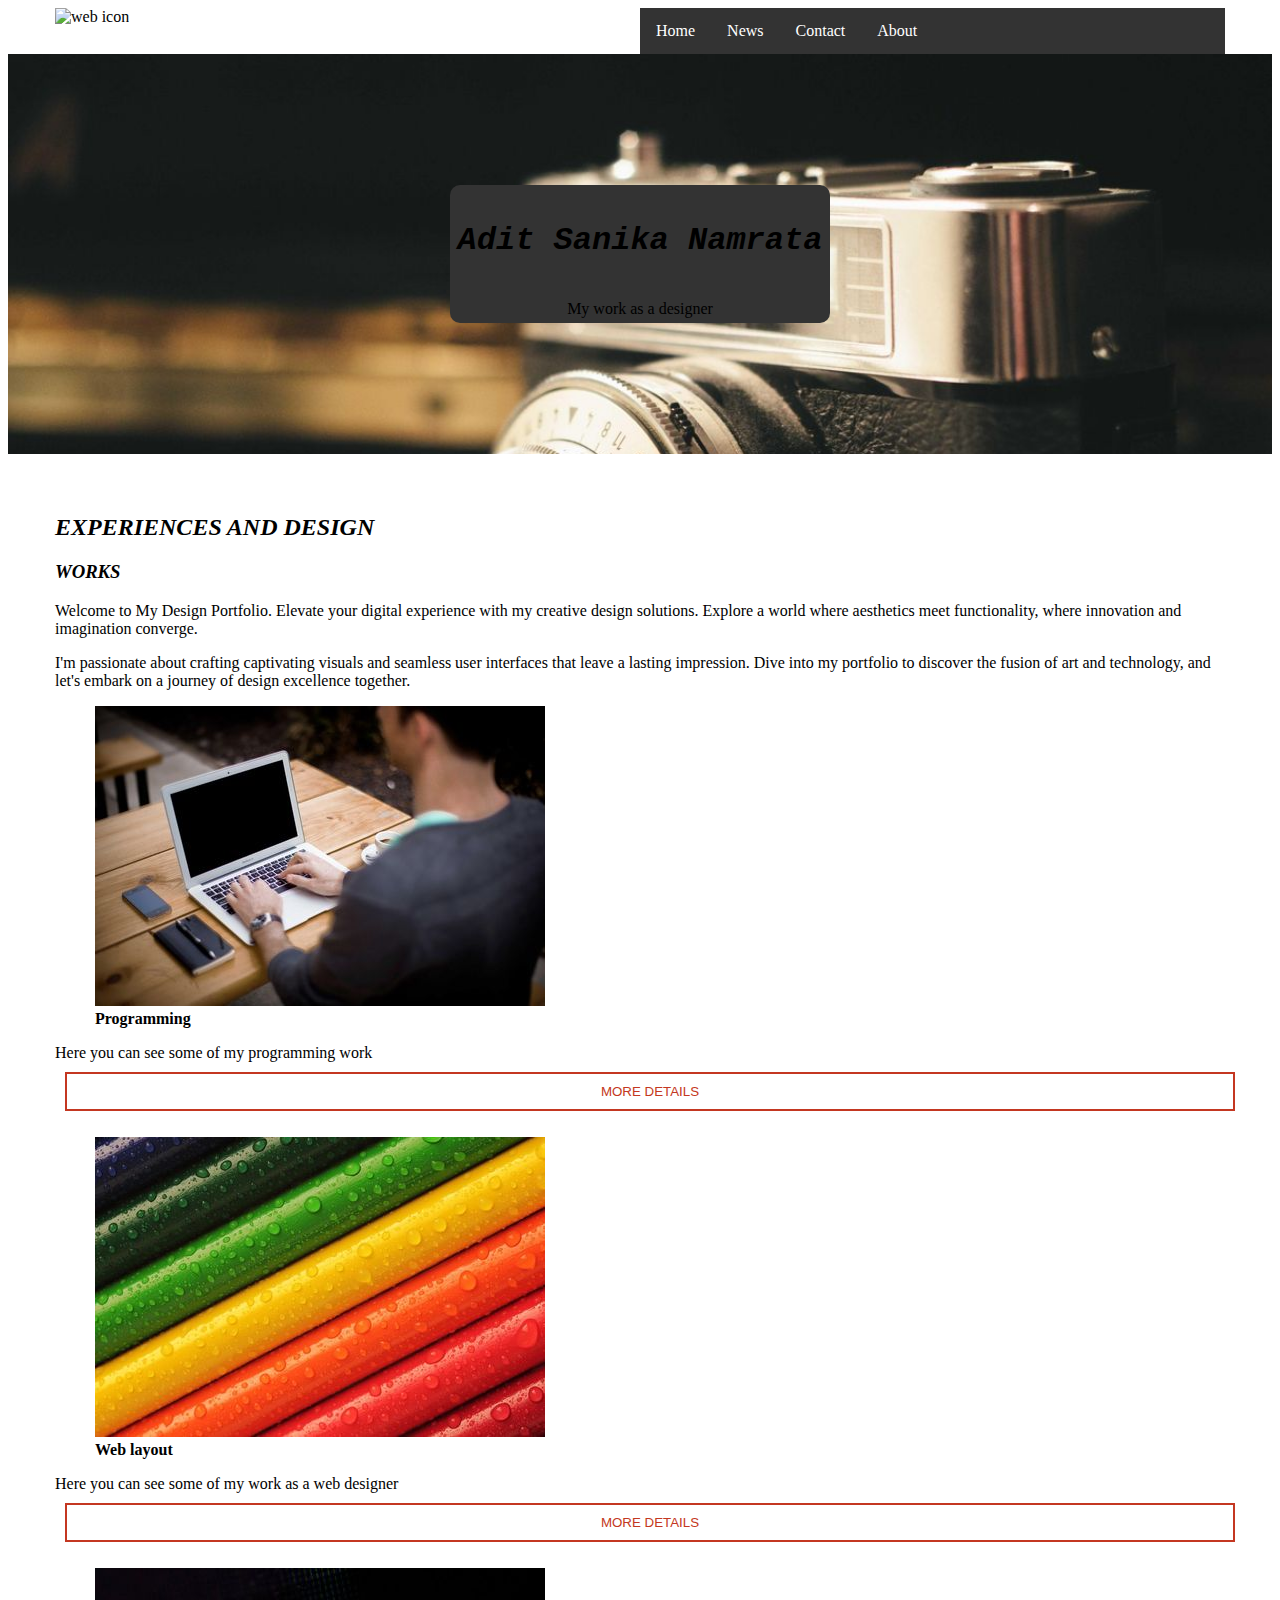
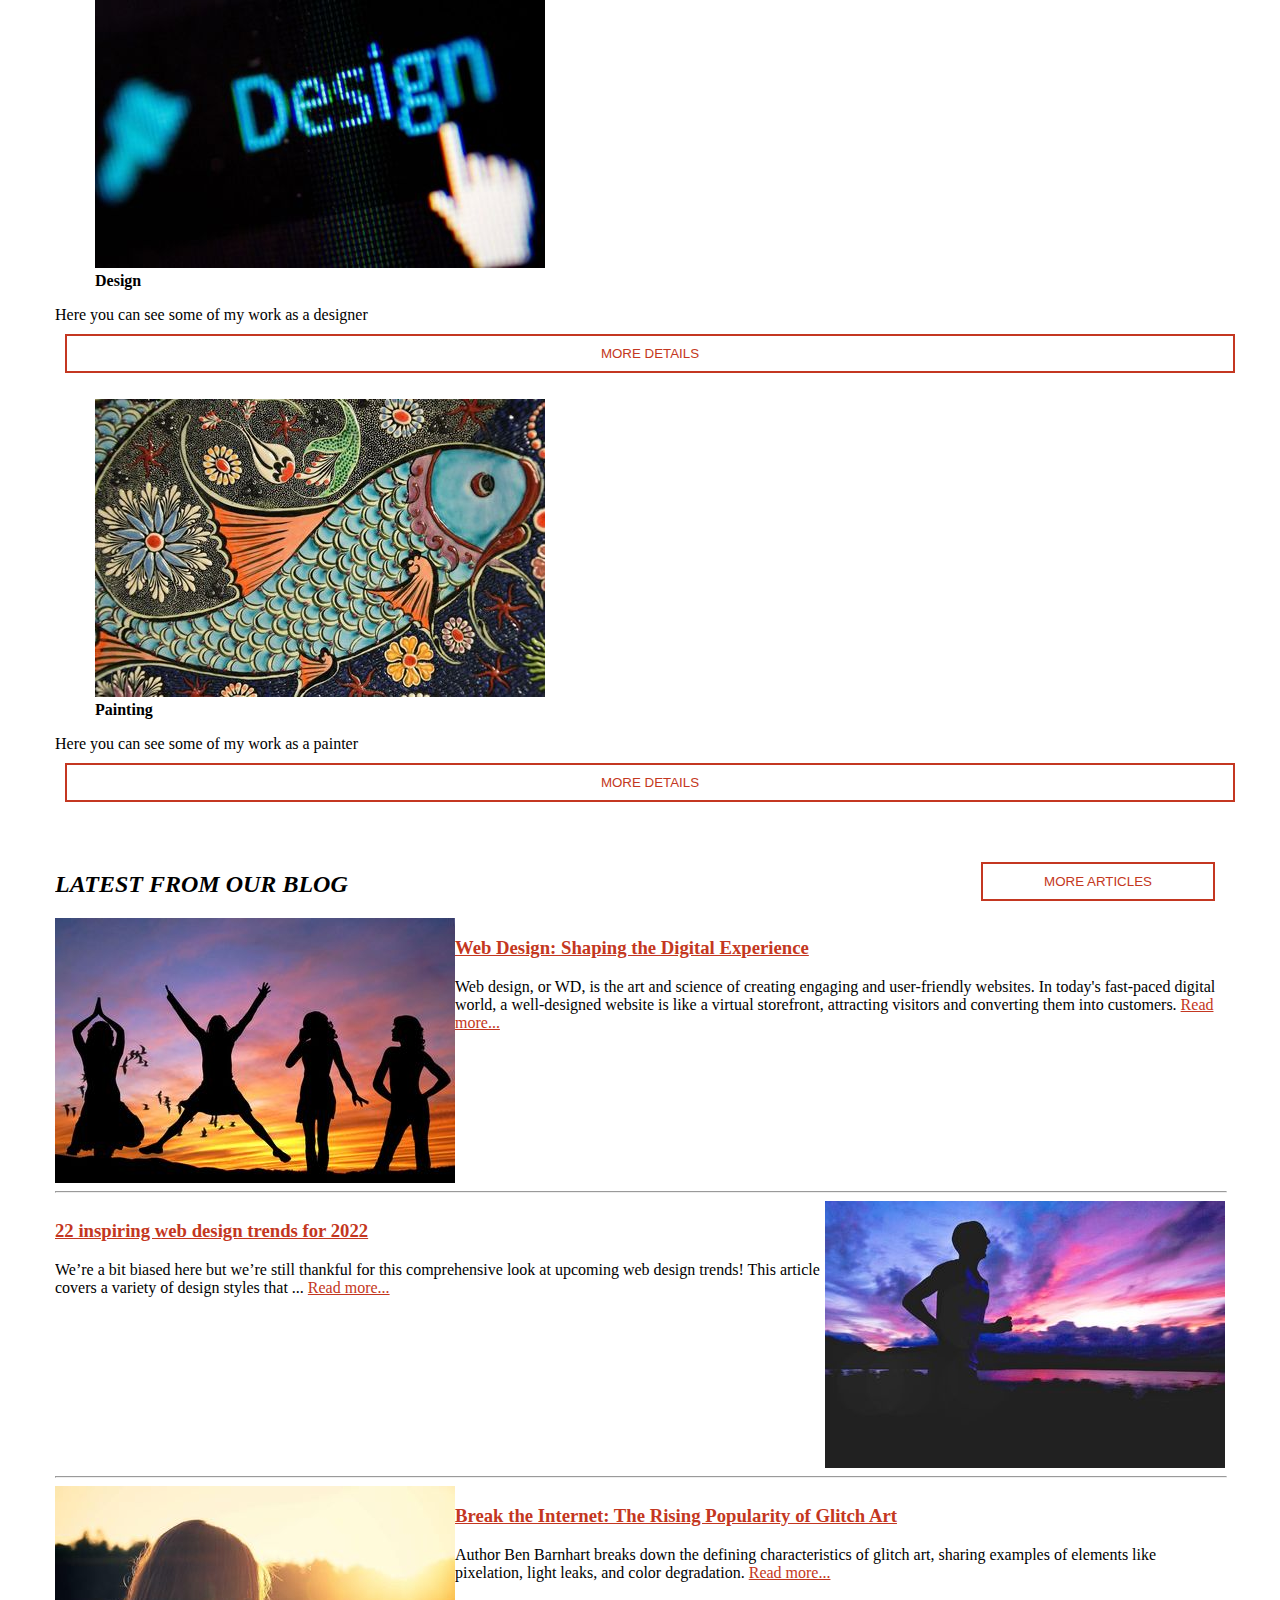
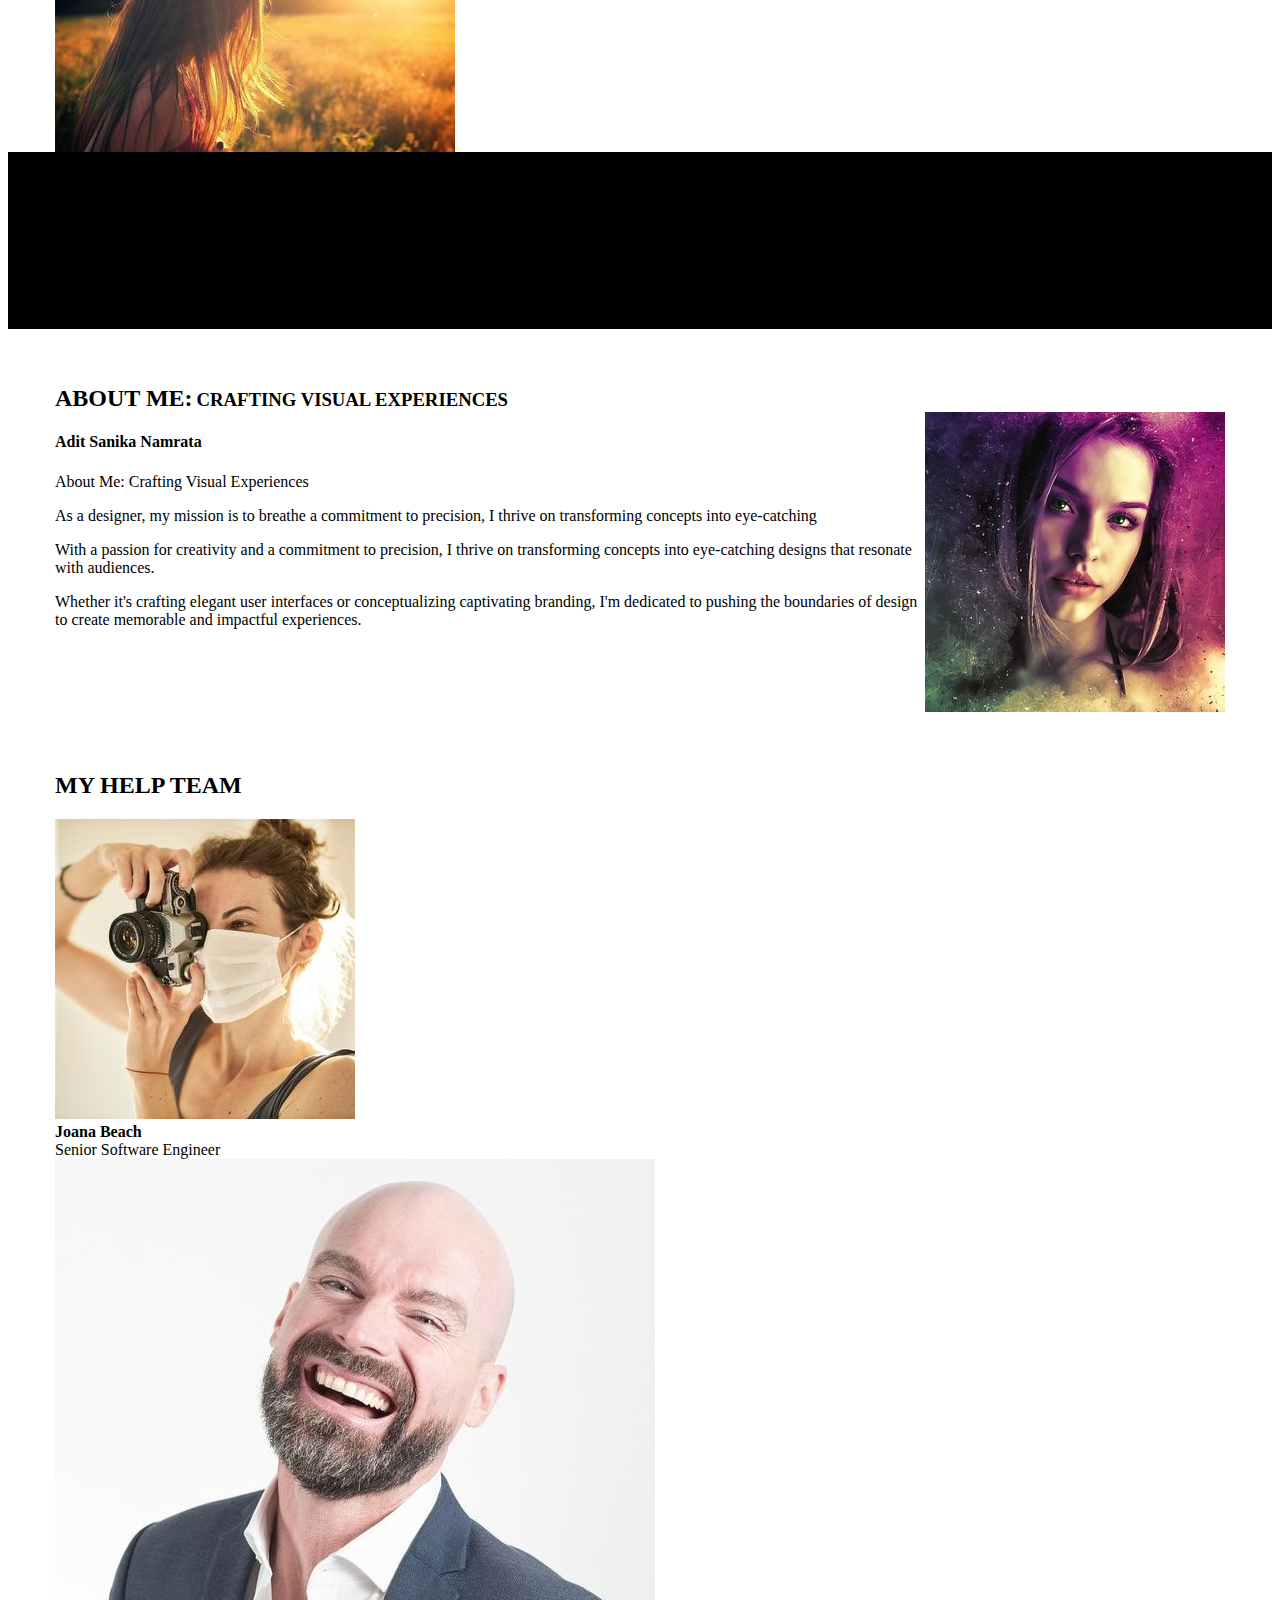
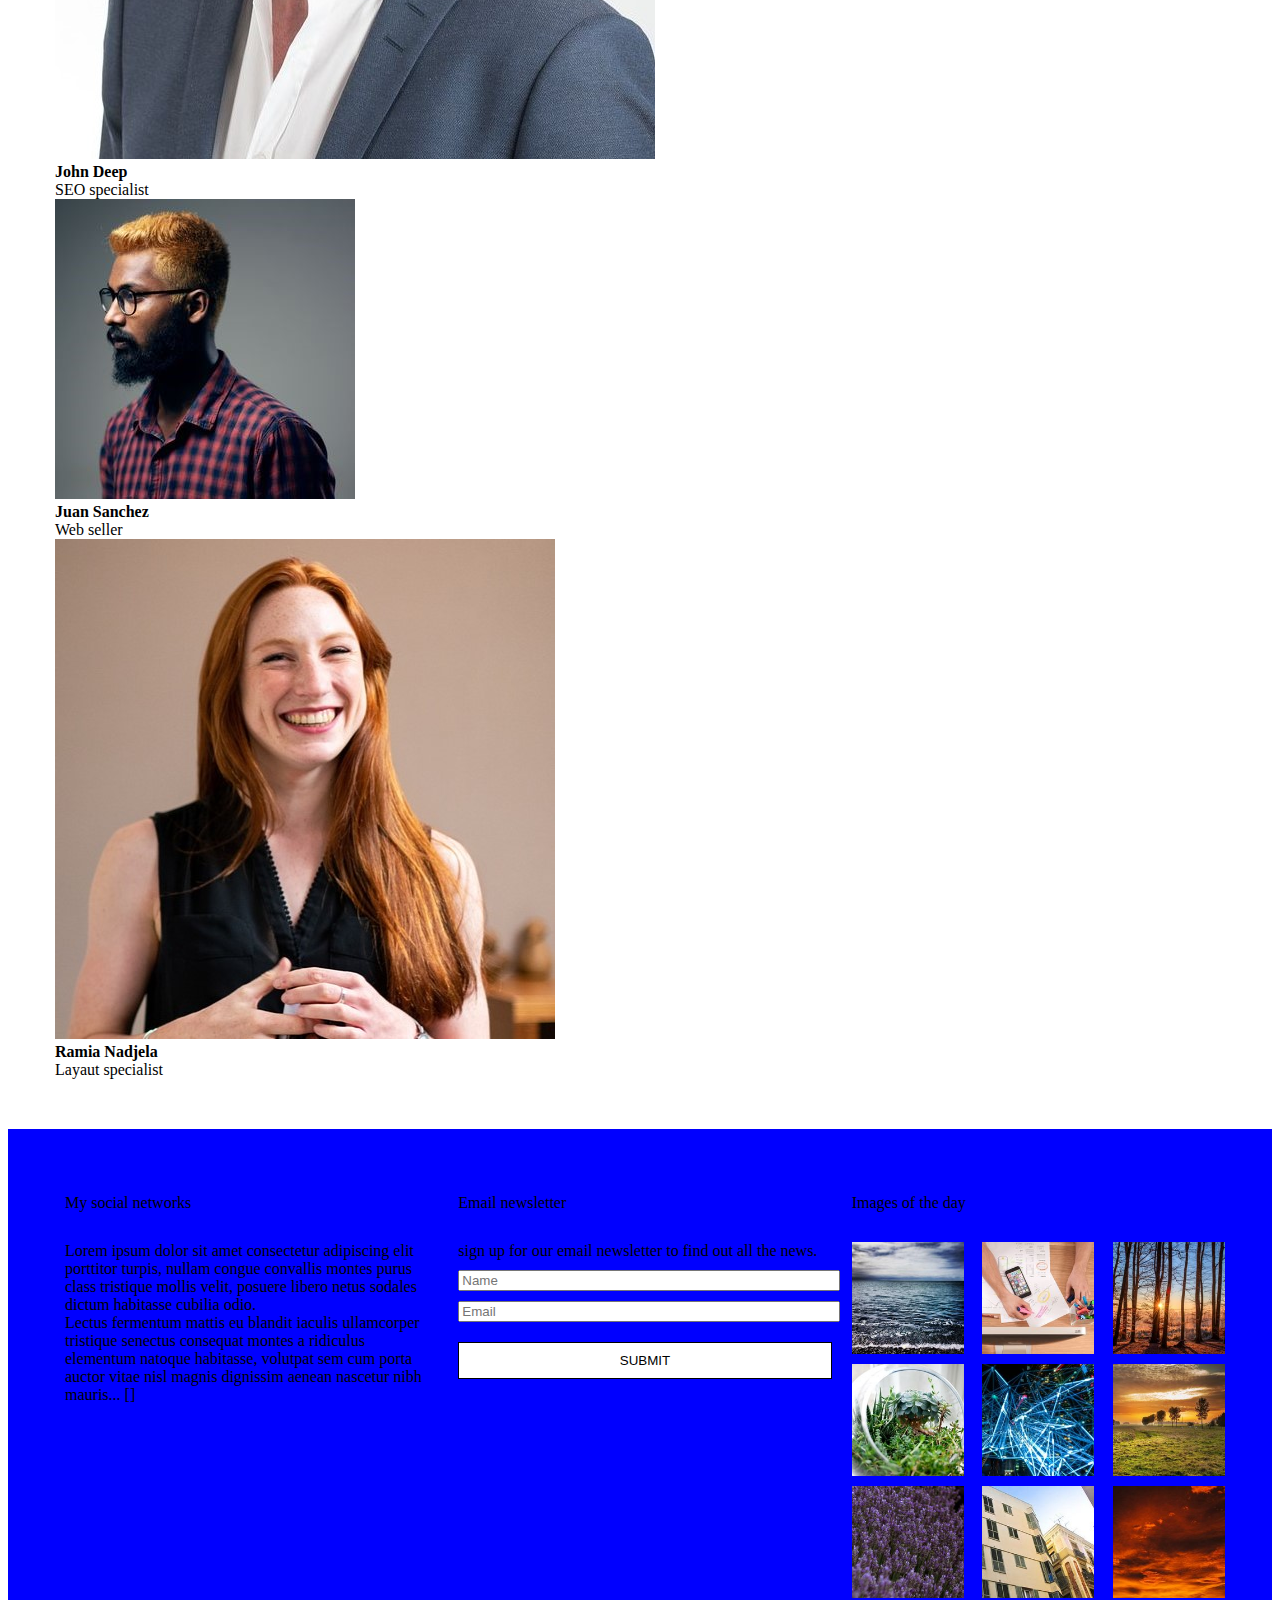
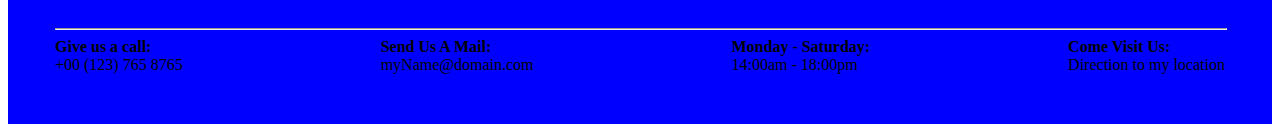
==== PR/index.html @ a3b8ccce "Text added" ====
<!DOCTYPE html>
<html lang="en">
<head>
    <meta charset="UTF-8">
    <meta name="viewport" content="width=device-width, initial-scale=1.0">
    <link rel="stylesheet" href="css/common.css">
    <link rel="stylesheet" href="css/index.css">
    <title>Document</title>
</head>




<body>
        <header>
            <div class="flex-header">
                <span class="header-top">
                    <img src="images/favicon.ico" alt="web icon">
                </span>
                <span class="header-top">
                    <nav>
                        <ul>
                            <li><a class="active" href="#home">Home</a></li>
                            <li><a href="#news">News</a></li>
                            <li><a href="#contact">Contact</a></li>
                            <li class="clearfix"><a href="#about">About</a></li>
                        </ul>
                    </nav>
                </span>
            </div>
                <div class="header-image">
                    <div class="anika-container">
                        <h1 class="anika-text weird italic">Adit Sanika Namrata</h1>
                        <div>My work as a designer</div>
                    </div>
                </div>
        </header>


        <main>
            <section id="experiences">
                <div class="container">
                        <h2  class="italic">
                            EXPERIENCES AND DESIGN
                        </h2>
                        
                        <h3 class="italic">
                            WORKS
                        </h3>

                        <p>Welcome to My Design Portfolio. Elevate your digital experience with my creative design solutions. Explore a world where aesthetics meet functionality, where innovation and imagination converge.</p>

                        <p>I'm passionate about crafting captivating visuals and seamless user interfaces that leave a lasting impression. Dive into my portfolio to discover the fusion of art and technology, and let's embark on a journey of design excellence together.</p>

                        <div class="experiences-flex-row">

                            <div class="experiences-flex-column">
                                <figure>
                                    <img src="images/img_1.jpg" alt="image of a person coding">
                                    <figcaption class="bold">Programming</figcaption>
                                </figure>
                                <div>Here you can see some of my programming work</div>
                                <div><button href="" class="more-button">MORE DETAILS</button></div>
                            </div>
                            
                            <div class="experiences-flex-column">
                                <figure>
                                    <img src="images/img_2.jpg" alt="image of the side of crayons">
                                    <figcaption class="bold">Web layout</figcaption>
                                </figure>
                                <div>Here you can see some of my work as a web designer</div>
                                <button href="" class="more-button">MORE DETAILS</button>
                            </div>
                            
                            <div class="experiences-flex-column">
                                <figure>
                                    <img src="images/img_3.jpg" alt="image of a text saying design with a cursor hovering it">
                                    <figcaption class="bold">Design</figcaption>
                                </figure>
                                <div>Here you can see some of my work as a designer</div>
                                <button href="" class="more-button">MORE DETAILS</button>
                            </div>
                            
                            <div class="experiences-flex-column">
                                <figure>
                                    <img src="images/img_4.jpg" alt="image of a painting of a fish">
                                    <figcaption class="bold">Painting</figcaption>
                                </figure>
                                <div>Here you can see some of my work as a painter</div>
                                <button href="" class="more-button">MORE DETAILS</button >
                            </div>
                        </div>
                </div>
            </section>



            <section id="blog">
                <div class="container">
                    <div class="clearfix">
                        <button href="" class="float-button">MORE ARTICLES</button >
                        <h2 class="italic">LATEST FROM OUR BLOG</h2>
                    </div>

                    <div class="float-blog clearfix">
                        <img src="images/blog_1.jpg" alt="image of four people jumping in the sunset" class="float-left">
                        <div>
                            <h3 class="red-dashed">Web Design: Shaping the Digital Experience</h3>
                            <p>Web design, or WD, is the art and science of creating engaging and user-friendly websites. In today's fast-paced digital world, a well-designed website is like a virtual storefront, attracting visitors and converting them into customers. <span class="red-dashed">Read more...</span></p>
                        </div>
                    </div>
                    <hr>
                    <div class="float-blog clearfix">
                        <img src="images/blog_2.jpg" alt="image of a person running" class="float-right">
                        <div>
                            <h3 class="red-dashed">22 inspiring web design trends for 2022</h3>
                            <p>We’re a bit biased here but we’re still thankful for this comprehensive look at upcoming web design trends! This article covers a variety of design styles that ... <span class="red-dashed">Read more...</span> </p>
                        </div>
                    </div>
                    <hr>
                    <div class="float-blog clearfix">
                        <img src="images/blog_3.jpg" alt="image of a person with the sun at the end" class="float-left">
                        <div>
                            <h3 class="red-dashed">Break the Internet: The Rising Popularity of Glitch Art</h3>
                            <p>Author Ben Barnhart breaks down the defining characteristics of glitch art, sharing examples of elements like pixelation, light leaks, and color degradation. <span class="red-dashed">Read more...</span> </p>
                        </div>
                    </div>
                </div>
            </section>




            <section id="unlocking">
                <div class="container">

                    <h2>UNLOCKING CREATIVITY. ONE PIXEL AT A TIME</h2>

                    <p>In a digital landscape where first impressions matter, my designs are your gateway to success. Each pixel is meticulously placed to convey your brand's story, and every color choice is a strategic brushstroke.</p>
                    
                    <p>With a keen eye for detail and a commitment to excellence, I'm here to turn your vision into reality. Let's create designs that not only resonate but also inspire action.</p>
                </div>
            </section>


            <section id="about-me">
                <div class="container">
                    <h2 style="display: inline;">ABOUT ME:</h2>
                    <h3 style="display: inline;"> CRAFTING VISUAL EXPERIENCES</h3>
                    <div class="clearfix">

                        <img src="images/profile.jpg" alt="image of the picture of a person with a purple background" class="float-right">
                        <h4>Adit Sanika Namrata</h4>
                        <p>About Me: Crafting Visual Experiences</p>
                        <p>As a designer, my mission is to breathe a commitment to precision, I thrive on transforming concepts into eye-catching</p>
                        <p>With a passion for creativity and a commitment to precision, I thrive on transforming concepts into eye-catching designs that resonate with audiences.</p>
                        <p>Whether it's crafting elegant user interfaces or conceptualizing captivating branding, I'm dedicated to pushing the boundaries of design to create memorable and impactful experiences.</p>

                    </div>
                </div>
            </section>




            <section id="my-help-team">
                <div class="container">
                    <h2>MY HELP TEAM</h2>
                    <div class="team-flex-row">

                        <div class="team-flex-column">
                            <img src="images/team_1.jpg" alt="photo of joana">
                            <div class="bold">Joana Beach</div>
                            <div>Senior Software Engineer</div>
                        </div>
    
                        <div class="team-flex-column">
                            <img src="images/team_2.jpg" alt="photo of Jhon">
                            <div class="bold">John Deep</div>
                            <div>SEO specialist</div>
                        </div>
    
                        <div class="team-flex-column">
                            <img src="images/team_3.jpg" alt="photo of Juan">
                            <div class="bold">Juan Sanchez</div>
                            <div>Web seller</div>
                        </div>
                        
                        <div class="team-flex-column">
                            <img src="images/team_4.jpg" alt="photo of Ramia">
                            <div class="bold">Ramia Nadjela</div>
                            <div>Layaut specialist</div>
                        </div>

                    </div>
                </div> 
            </section>




                
        </main>


        <footer>
            <div class="container">
                <div class="footer-flex-row">
                    <div class="footer-flex-column">
                        <div class="footer-title">My social networks</div>
                        <div>Lorem ipsum dolor sit amet consectetur adipiscing elit porttitor turpis, nullam congue convallis montes purus class tristique mollis velit, posuere libero netus sodales dictum habitasse cubilia odio.</div>
                        <div>Lectus fermentum mattis eu blandit iaculis ullamcorper tristique senectus consequat montes a ridiculus elementum natoque habitasse, volutpat sem cum porta auctor vitae nisl magnis dignissim aenean nascetur nibh mauris... []</div>
                        <div>

                        </div>

                    </div>

                    <div class="footer-flex-column">
                        <div class="footer-title">Email newsletter</div>
                        <div>sign up for our email newsletter to find out all the news.</div>
                        <form action="post" class="sign-up">
                            <input type="text" placeholder="Name">
                            <input type="email" placeholder="Email">
                            <button type="submit" class="regular-button">SUBMIT</button>
                        </form>
                    </div>
                    <div class="footer-flex-column">
                        <div class="footer-title">Images of the day</div>
                        <div class="day-images">
                            <img src="images/footer/footer_1.jpg" alt="descriptive information of picture 1">
                            <img src="images/footer/footer_3.jpg" alt="descriptive information of picture 2">
                            <img src="images/footer/footer_4.jpg" alt="descriptive information of picture 3">
                            <img src="images/footer/footer_5.jpg" alt="descriptive information of picture 4">
                            <img src="images/footer/footer_6.jpg" alt="descriptive information of picture 5">
                            <img src="images/footer/footer_7.jpg" alt="descriptive information of picture 6">
                            <img src="images/footer/footer_2.jpg" alt="descriptive information of picture 7">
                            <img src="images/footer/footer_8.jpg" alt="descriptive information of picture 8">
                            <img src="images/footer/footer_9.jpg" alt="descriptive information of picture 9">
                        </div>
                    </div>
                </div>

                <hr>

                <div class="footer-flex-row">
                    <div>
                        <span></span>
                        <div class="bold">Give us a call:</div>
                        <div>+00 (123) 765 8765</div>
                    </div>

                    <div>
                        <span></span>
                        <div class="bold">Send Us A Mail:</div>
                        <div>myName@domain.com</div>
                    </div>

                    <div>
                        <span></span>
                        <div class="bold">Monday - Saturday:</div>
                        <div>14:00am - 18:00pm</div>
                    </div>

                    <div>
                        <span></span>
                        <div class="bold">Come Visit Us:</div>
                        <div>Direction to my location</div>
                    </div>
                </div>
            </div>
        </footer>

</body>
</html>
---- PR/css/common.css ----
@import "headers.css";
@import "footer.css";



:root {
    /* Rojo básico (texto, botón menú activo, boton hover, borde botones, etc): #C43721; */
    --basic-red: #C43721;

    /* Segundo tono color rojo (hover botones),  : #ef6d58  */
    --special-red: #ef6d58;

    /* Tercer tono rojo (lateral tabla); #ffd6d1 */
    --tertiary-red: #ffd6d1;

    /* Rojo del fondo del bloque de texto de web-design : #fff6f5 */
    --background-red: #fff6f5;

    /* Color fondo texto cabecera: rgb(103, 103, 103) Aplicar la transparencia necesaria */
    --backgruond-cabecera: rgb(103, 103, 103);

    /* Color hover imágenes: rgb(132, 131, 131) Aplicar la transparencia necesaria */
    --images-hover: rgb(132, 131, 131);

    /* Fondo gris claro (fondos, fondo tabla, color del menú redes sociales, etc): #e4e4e4 */
    --background-grey: #e4e4e4;

    /* Fondo pie de página: #323639 */
    --background-footer: #323639;

    /* Texto pie de página: #C1C2C4 */
    --text-footer: #C1C2C4;

    /* Color de los input del pie de página: #829DA2 */
    --input-footer: #829DA2;

    /* Color botones explore more de web-design: #474747 */
    --button-explore: #474747;

    /* Verde hover botón enviar comentario: #189232 */
    --hover-button-comment: #189232;

    /* Rojo hover botón reset comentario: #ff0000 */
    --hover-button-red-reset: #ff0000;

    /* Colores hover botones redes sociales: 
    ●	dribbler: #EA4C89;
    ●	facebook: #3B5998;
    ●	google-plus: #DB4A39; */
    --button-dribbler: #EA4C89;
    --button-facebook: #3B5998;
    --button-google-plus: #DB4A39;

}

.regular-button {
    background-color: white;
    border: 1px solid black;
    box-sizing: border-box;
    margin: 10px 0 0 0;
    height: 37px;
}

.float-left {
    float: left;
}

.float-right {
    float: right;
}


.reverse {
    transform: scale(-1, 1);
    color: #000080;
    -moz-transform: scale(-1, 1);
    -webkit-transform: scale(-1, 1);
    -o-transform: scale(-1, 1);
    -ms-transform: scale(-1, 1);
    transform: scale(-1, 1);
}

.experiences-flex-column a {
    border-style: solid;
    border-width: 1px;
    border-color: var(--basic-red);
    color: var(--basic-red);
    padding: 5px;

}

.flex-center-content {
    display: flex;
    flex-direction: row;
    justify-content: center;
    align-items: center;
}

.red-dashed {
    text-decoration: underline;
    color: var(--basic-red);
}

.more-button {
    color: var(--basic-red);
    background-color: white;
    border-color: var(--basic-red);
    padding: 10px 0;
    margin: 10px;
    border-style: solid;
    min-width: 100%;
}

.float-button {
    color: var(--basic-red);
    background-color: white;
    border-color: var(--basic-red);
    padding: 10px 0;
    margin: 10px;
    border-style: solid;
    float: right;
    width: 20% !important;
}

html{
    display: grid;
    grid-template-areas: "hd"
    "mn"
    "ft";
}


.clearfix::after {
    content: "";
    clear: both;
    display: table;
}

.clearfix {
    overflow: auto;
}



.container {
    width: 1170px;
    margin:0 auto;
    padding-top: 40px;
}

.weird {
    font-family: 'Courier New', Courier, monospace;
}

.italic {
    font-style: italic;
}

.bold {
    font-weight: bold;
}
---- PR/css/index.css ----
@import "experiences.css";
@import "blog.css";
@import "about-me.css";
@import "my-team.css";

#unlocking {
    background-color: black;
}
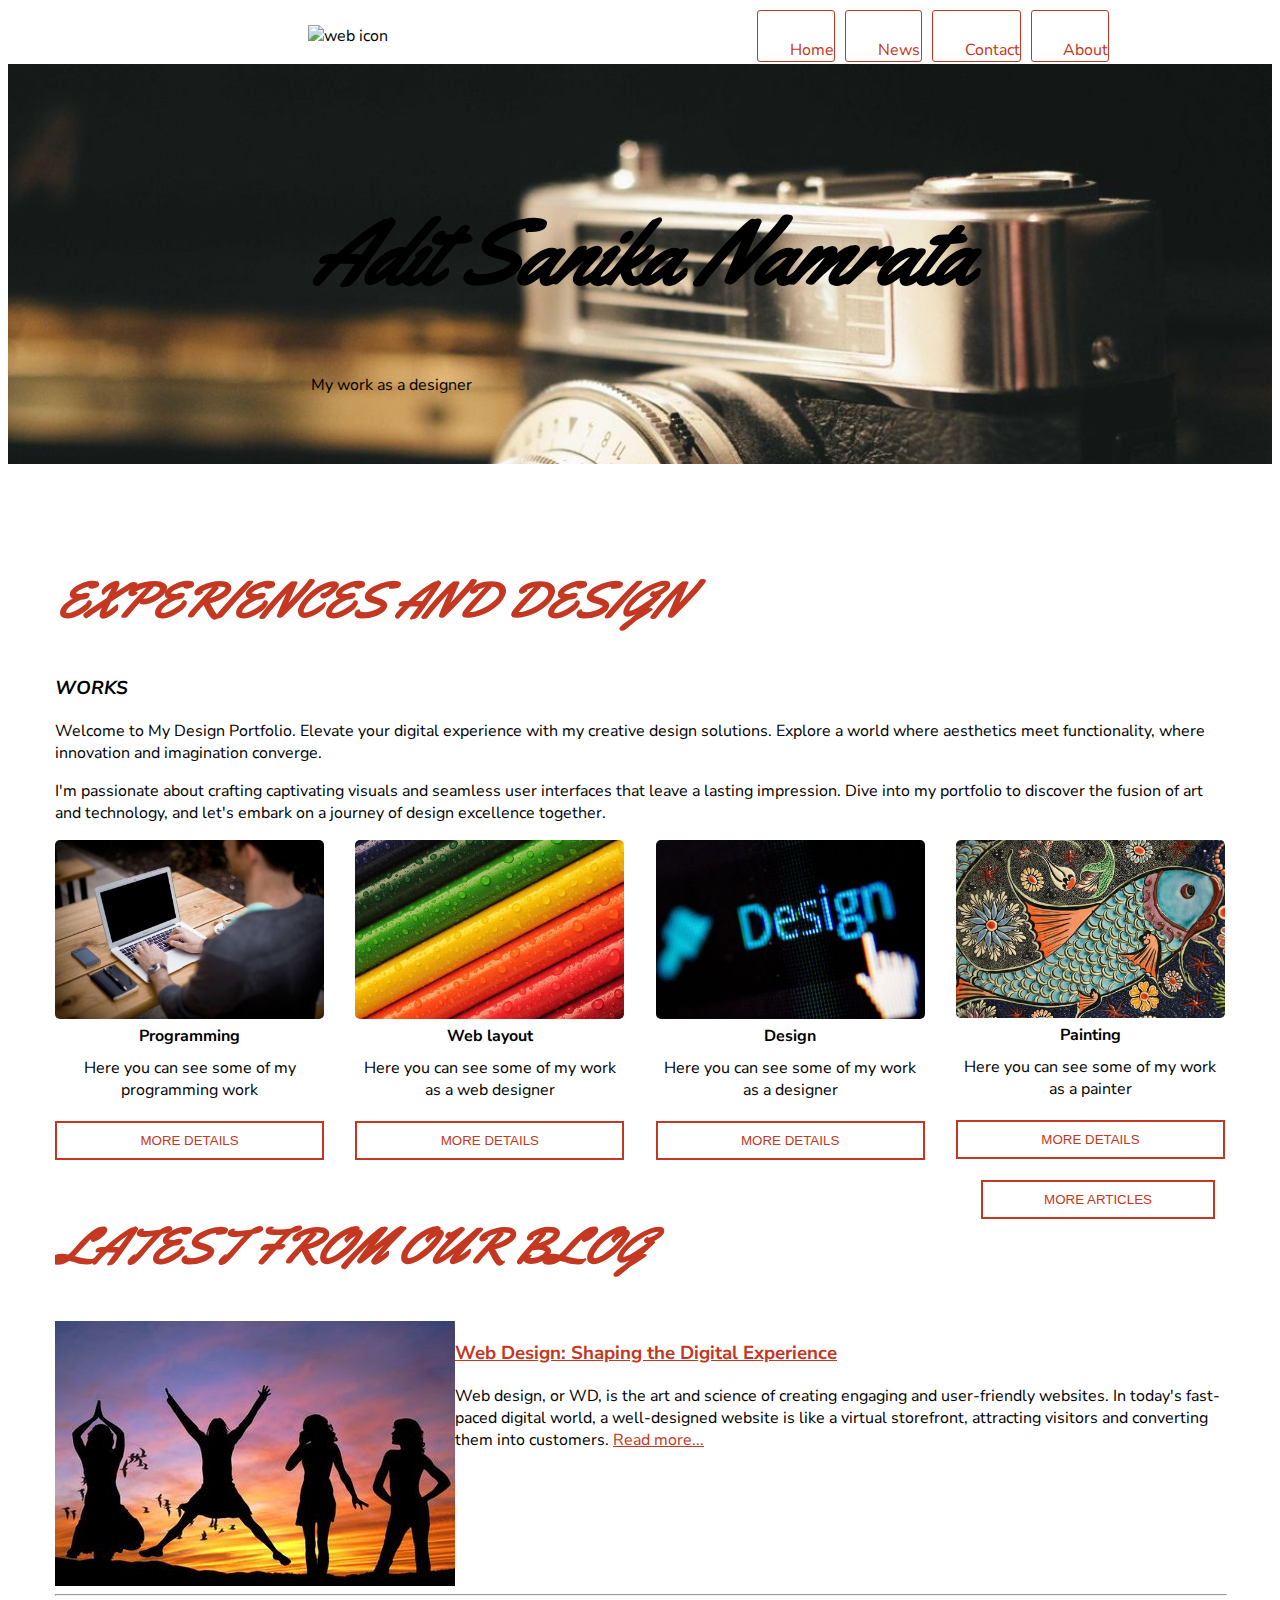
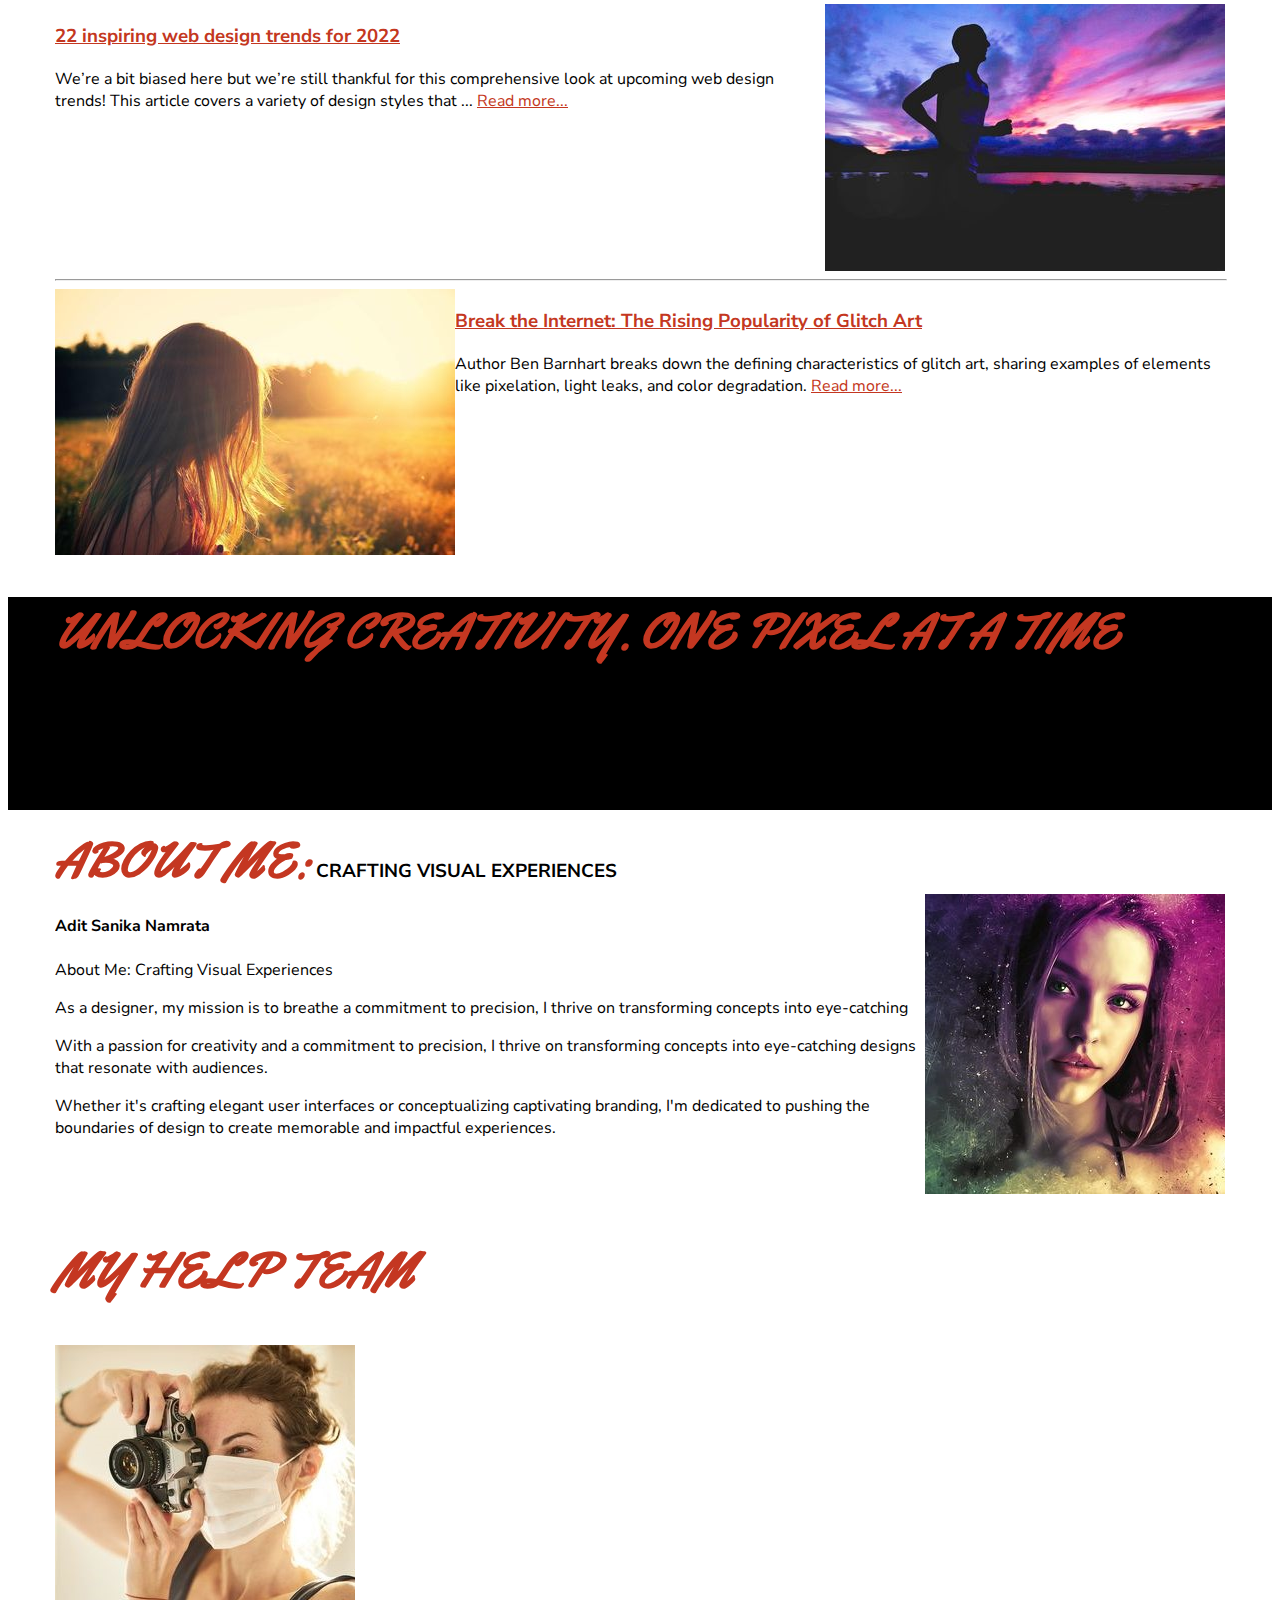
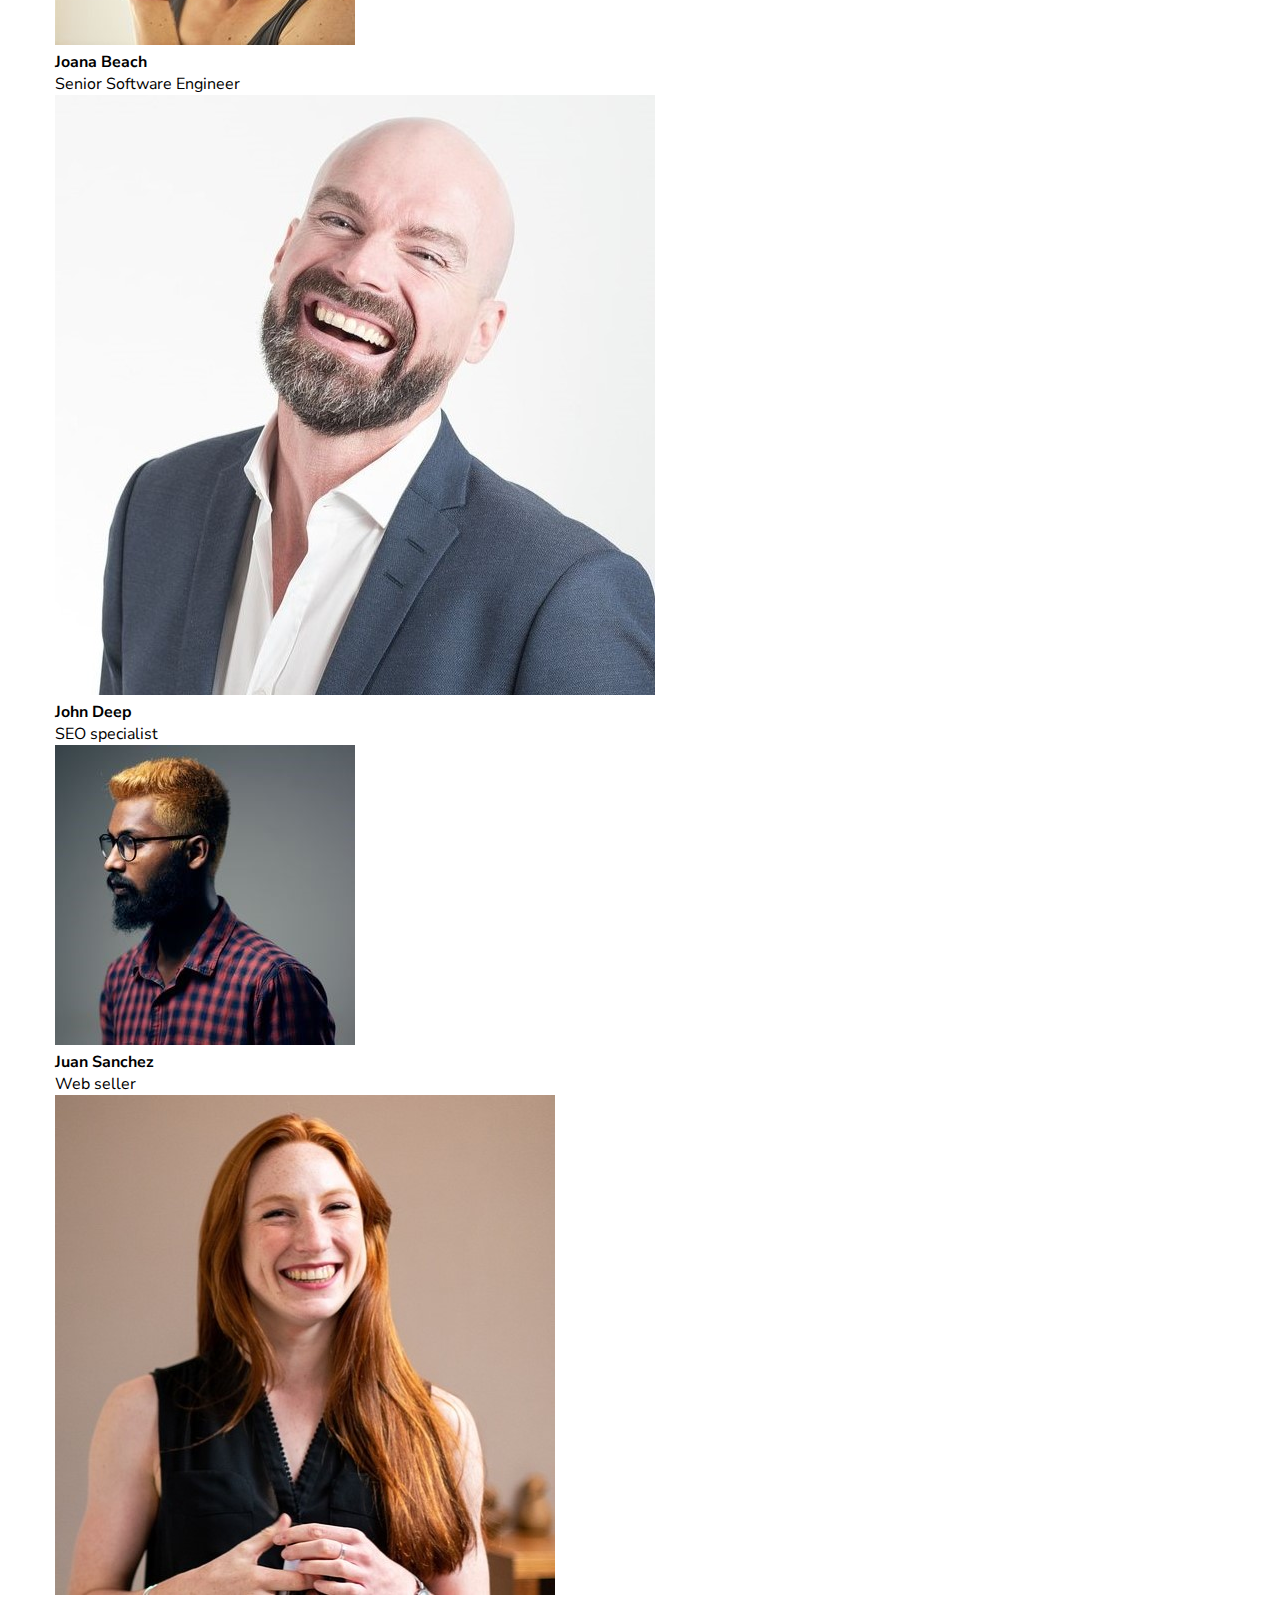
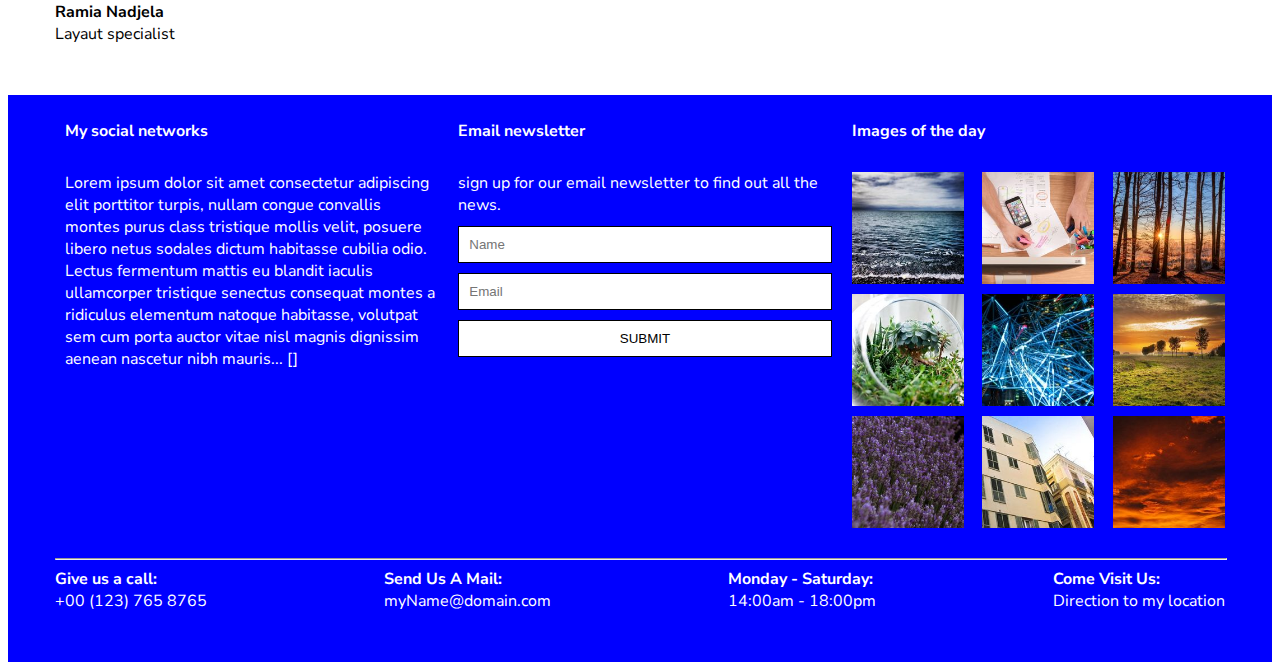
==== commit 48df18d6: "Exploding images fixed" ====
--- a/PR/index.html
+++ b/PR/index.html
@@ -3,6 +3,8 @@
 <head>
     <meta charset="UTF-8">
     <meta name="viewport" content="width=device-width, initial-scale=1.0">
+    <title>Anika main page</title>
+    <link rel="icon" type="image/x-icon" href="images/favicon.ico">
     <link rel="stylesheet" href="css/common.css">
     <link rel="stylesheet" href="css/index.css">
     <title>Document</title>
@@ -29,7 +31,7 @@
                 </span>
             </div>
                 <div class="header-image">
-                    <div class="anika-container">
+                    <div class="anika-container-camera">
                         <h1 class="anika-text weird italic">Adit Sanika Namrata</h1>
                         <div>My work as a designer</div>
                     </div>
@@ -56,16 +58,16 @@
 
                             <div class="experiences-flex-column">
                                 <figure>
-                                    <img src="images/img_1.jpg" alt="image of a person coding">
+                                    <span class="exploding-image"><img src="images/img_1.jpg" alt="image of a person coding"></span>
                                     <figcaption class="bold">Programming</figcaption>
                                 </figure>
                                 <div>Here you can see some of my programming work</div>
-                                <div><button href="" class="more-button">MORE DETAILS</button></div>
+                                <button href="" class="more-button">MORE DETAILS</button>
                             </div>
                             
                             <div class="experiences-flex-column">
                                 <figure>
-                                    <img src="images/img_2.jpg" alt="image of the side of crayons">
+                                    <span class="exploding-image"><img src="images/img_2.jpg" alt="image of the side of crayons"></span>
                                     <figcaption class="bold">Web layout</figcaption>
                                 </figure>
                                 <div>Here you can see some of my work as a web designer</div>
@@ -74,7 +76,7 @@
                             
                             <div class="experiences-flex-column">
                                 <figure>
-                                    <img src="images/img_3.jpg" alt="image of a text saying design with a cursor hovering it">
+                                    <span class="exploding-image"><img src="images/img_3.jpg" alt="image of a text saying design with a cursor hovering it"></span>
                                     <figcaption class="bold">Design</figcaption>
                                 </figure>
                                 <div>Here you can see some of my work as a designer</div>
@@ -83,7 +85,7 @@
                             
                             <div class="experiences-flex-column">
                                 <figure>
-                                    <img src="images/img_4.jpg" alt="image of a painting of a fish">
+                                    <span class="exploding-image"><img src="images/img_4.jpg" alt="image of a painting of a fish"></span>
                                     <figcaption class="bold">Painting</figcaption>
                                 </figure>
                                 <div>Here you can see some of my work as a painter</div>
--- a/PR/css/common.css
+++ b/PR/css/common.css
@@ -1,4 +1,8 @@
+
+@import url('https://fonts.googleapis.com/css2?family=Nunito+Sans');
+@import url('https://fonts.googleapis.com/css?family=Yellowtail&family=Open+Sans&display=swap');
 @import "headers.css";
+@import "menu-explode.css";
 @import "footer.css";
 
 
@@ -17,14 +21,15 @@
     --background-red: #fff6f5;
 
     /* Color fondo texto cabecera: rgb(103, 103, 103) Aplicar la transparencia necesaria */
-    --backgruond-cabecera: rgb(103, 103, 103);
+    --background-cabecera: rgb(103, 103, 103, 0.5);
 
     /* Color hover imágenes: rgb(132, 131, 131) Aplicar la transparencia necesaria */
-    --images-hover: rgb(132, 131, 131);
+    --images-hover: rgb(132, 131, 131,.4);
 
     /* Fondo gris claro (fondos, fondo tabla, color del menú redes sociales, etc): #e4e4e4 */
     --background-grey: #e4e4e4;
 
+
     /* Fondo pie de página: #323639 */
     --background-footer: #323639;
 
@@ -38,10 +43,10 @@
     --button-explore: #474747;
 
     /* Verde hover botón enviar comentario: #189232 */
-    --hover-button-comment: #189232;
+    --hover-submit: #189232;
 
     /* Rojo hover botón reset comentario: #ff0000 */
-    --hover-button-red-reset: #ff0000;
+    --hover-reset: #ff0000;
 
     /* Colores hover botones redes sociales: 
     ●	dribbler: #EA4C89;
@@ -53,6 +58,8 @@
 
 }
 
+
+
 .regular-button {
     background-color: white;
     border: 1px solid black;
@@ -69,10 +76,8 @@
     float: right;
 }
 
-
 .reverse {
     transform: scale(-1, 1);
-    color: #000080;
     -moz-transform: scale(-1, 1);
     -webkit-transform: scale(-1, 1);
     -o-transform: scale(-1, 1);
@@ -106,7 +111,7 @@
     background-color: white;
     border-color: var(--basic-red);
     padding: 10px 0;
-    margin: 10px;
+    margin: 10px 0;
     border-style: solid;
     min-width: 100%;
 }
@@ -123,10 +128,27 @@
 }
 
 html{
+    font-family: "Nunito Sans", sans-serif;
     display: grid;
     grid-template-areas: "hd"
     "mn"
     "ft";
+    font-size: 16px;
+}
+
+
+h1, h2 {
+    font-family: "Yellowtail", sans-serif !important;
+}
+
+h2 {
+    color: var(--basic-red);
+    font-size: 50px !important;
+}
+
+
+h1 {
+    font-size: 90px !important;
 }
 
 
@@ -140,12 +162,17 @@
     overflow: auto;
 }
 
+html {
+    margin: 0;
+    padding: 0;
+    font-size: 16px;
+}
+
 
 
 .container {
     width: 1170px;
     margin:0 auto;
-    padding-top: 40px;
 }
 
 .weird {
@@ -167,14 +194,44 @@
 
 
 
-
-
-
-
-
-
-
-
-
-
-
+.exploding-image {
+    transition: all 0.3s;
+    display: inline-block;
+
+}
+
+.exploding-image img {
+    margin: 0 !important;
+}
+
+.exploding-image:hover{
+    transform: scale(1.2);
+}
+
+.exploding-image:hover::before {
+    content: "+";
+    background-color: var(--images-hover);
+    display: flex;
+    justify-content: center;
+    align-items: center;
+    color: white;
+    width: 100%;
+    height: 100%;
+
+    font-size: xx-large;
+    font-weight: 900;
+    position: absolute;
+
+}
+
+
+
+
+
+
+
+
+
+
+
+
--- a/PR/css/index.css
+++ b/PR/css/index.css
@@ -5,4 +5,4 @@
 
 #unlocking {
     background-color: black;
-}+}
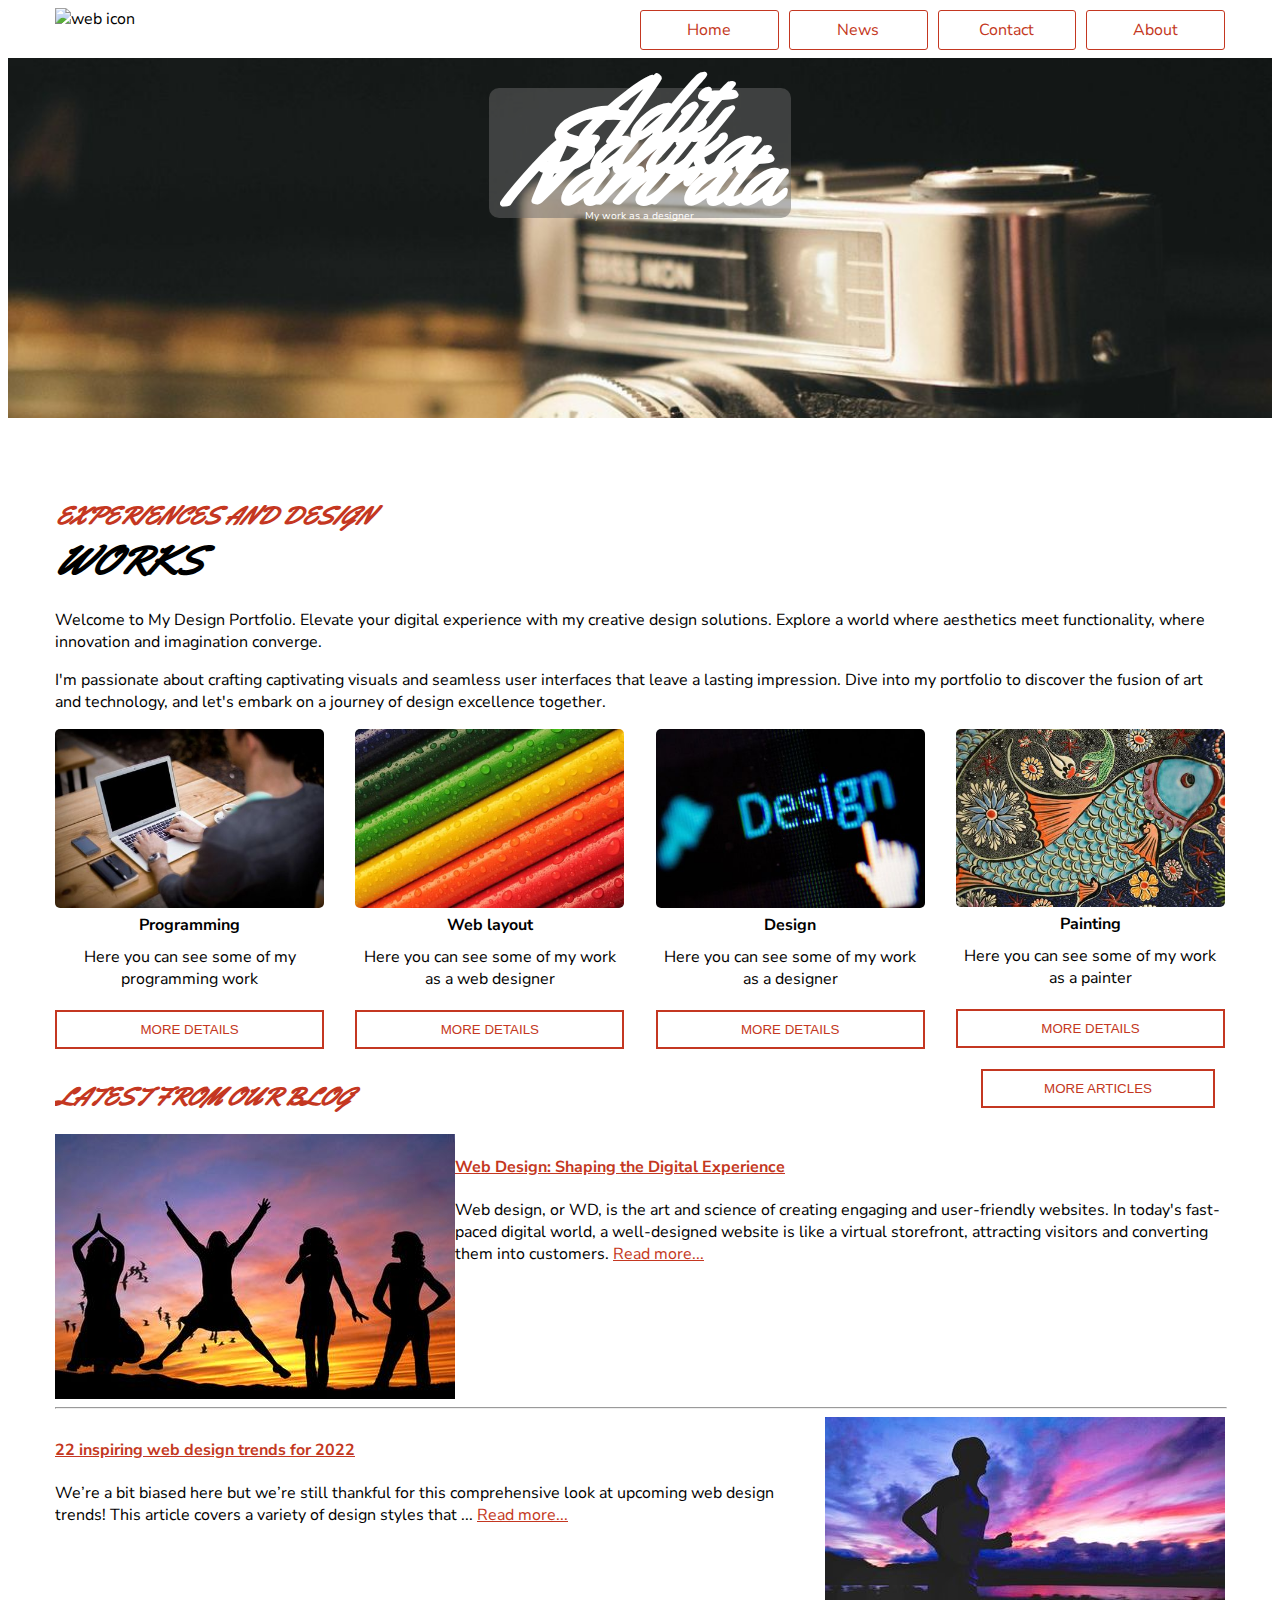
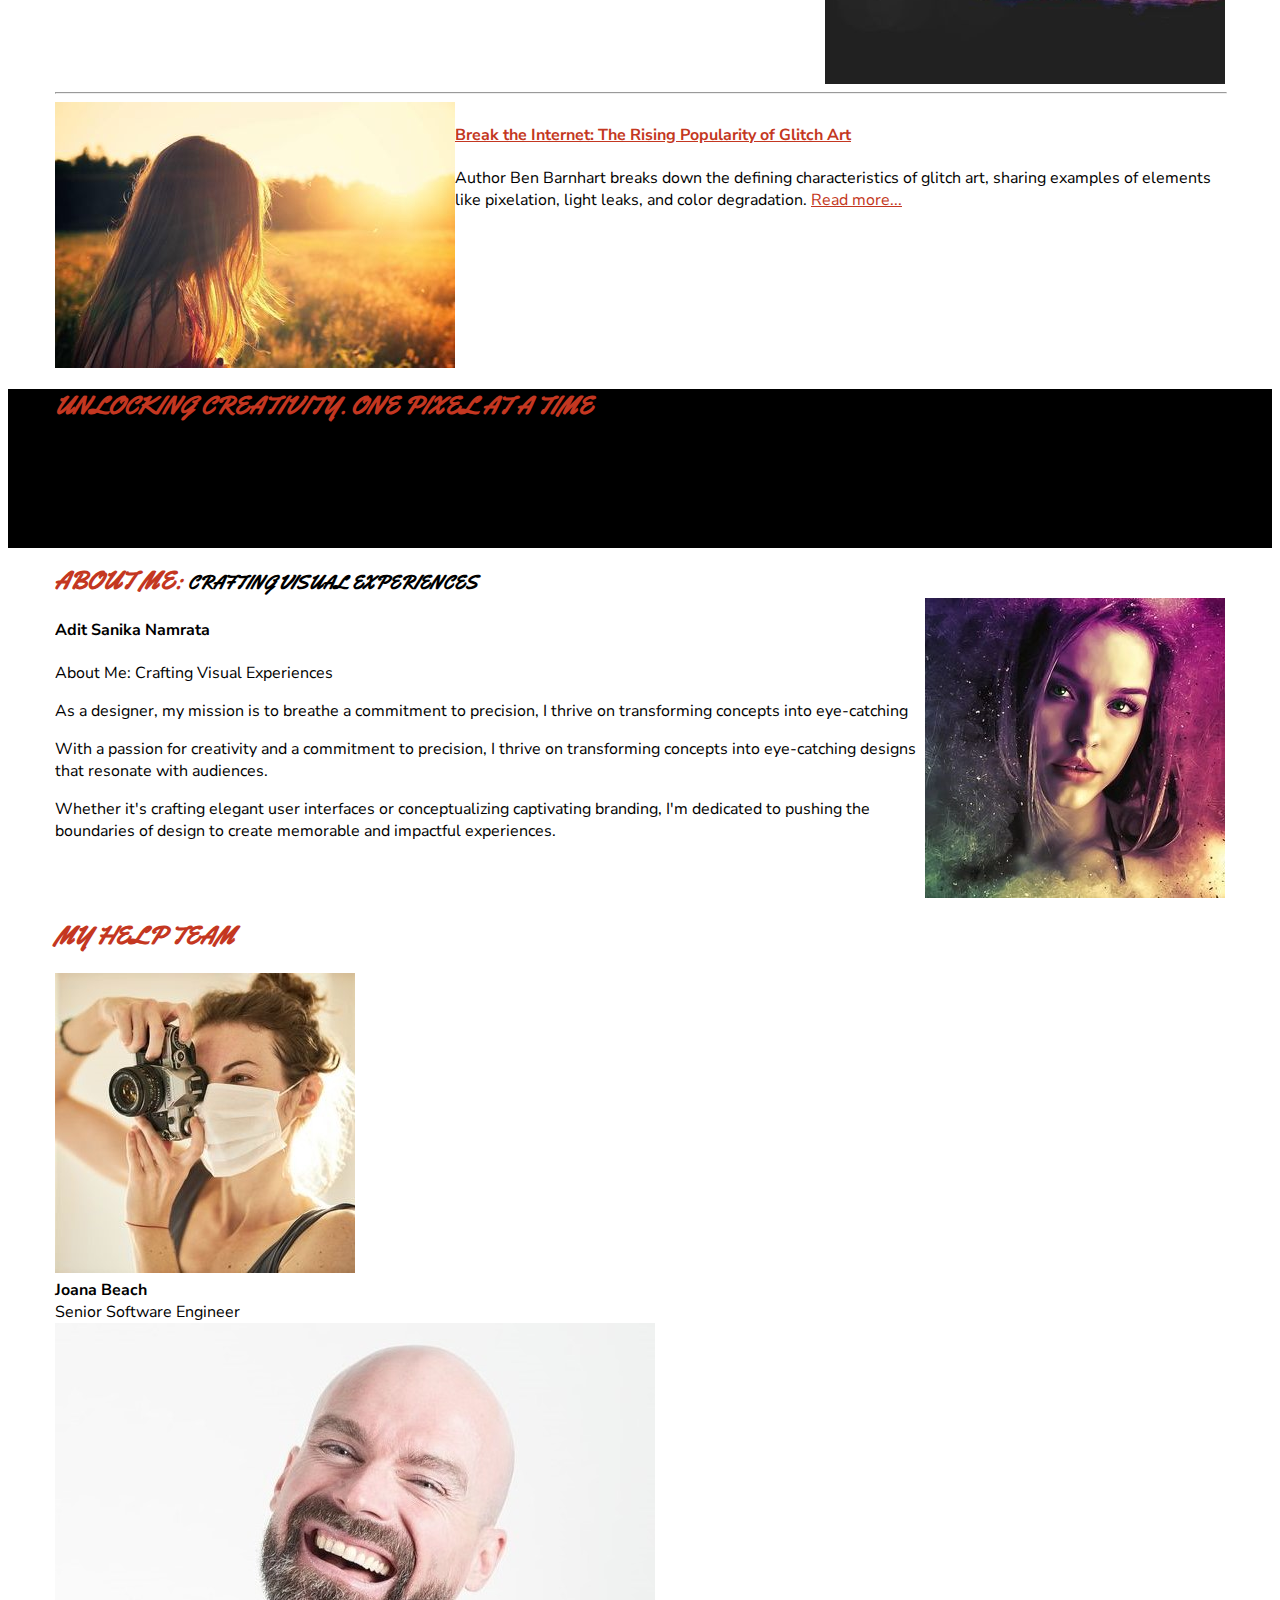
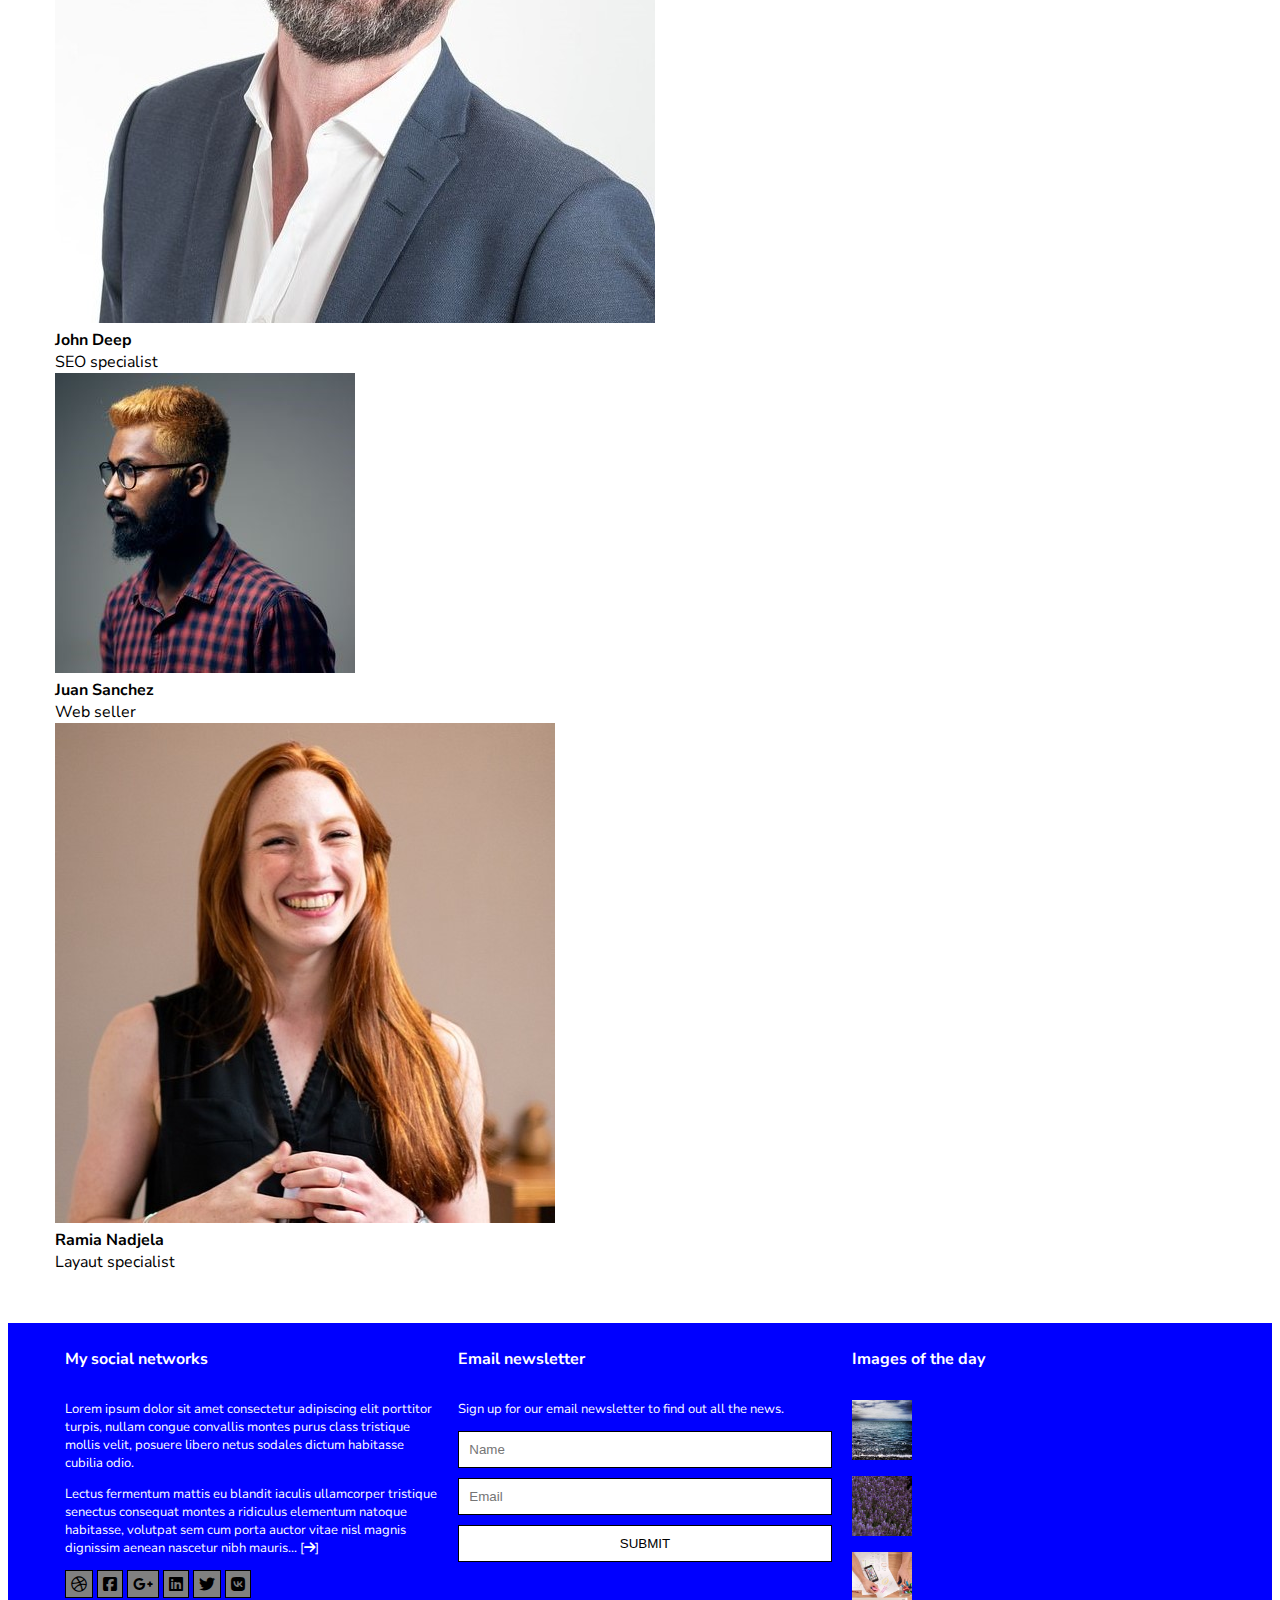
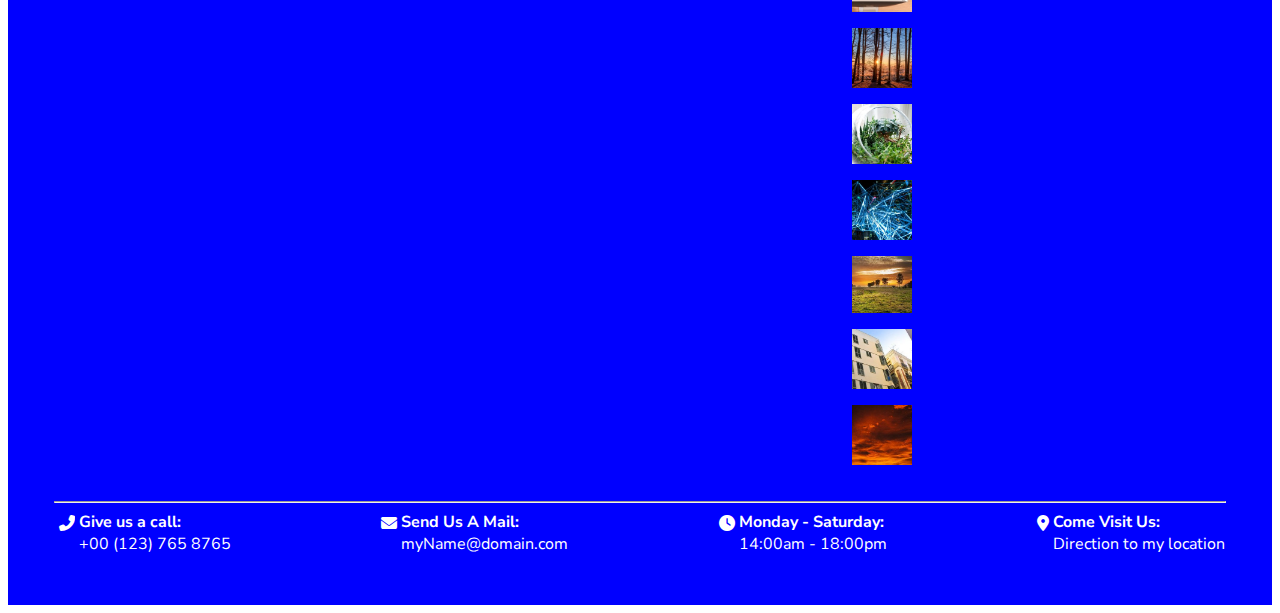
==== commit 1f9b031f: "started working on mobile" ====
--- a/PR/index.html
+++ b/PR/index.html
@@ -7,6 +7,7 @@
     <link rel="icon" type="image/x-icon" href="images/favicon.ico">
     <link rel="stylesheet" href="css/common.css">
     <link rel="stylesheet" href="css/index.css">
+    <link rel="stylesheet" href="css/mobile.css">
     <title>Document</title>
 </head>
 
@@ -44,11 +45,11 @@
                 <div class="container">
                         <h2  class="italic">
                             EXPERIENCES AND DESIGN
+                            <br>
+                            <span class="italic gigantic" style="color: black;">
+                                WORKS
+                            </span>
                         </h2>
-                        
-                        <h3 class="italic">
-                            WORKS
-                        </h3>
 
                         <p>Welcome to My Design Portfolio. Elevate your digital experience with my creative design solutions. Explore a world where aesthetics meet functionality, where innovation and imagination converge.</p>
 
@@ -100,22 +101,22 @@
             <section id="blog">
                 <div class="container">
                     <div class="clearfix">
+                        <h2 class="italic float-left">LATEST FROM OUR BLOG</h2>
                         <button href="" class="float-button">MORE ARTICLES</button >
-                        <h2 class="italic">LATEST FROM OUR BLOG</h2>
                     </div>
 
                     <div class="float-blog clearfix">
                         <img src="images/blog_1.jpg" alt="image of four people jumping in the sunset" class="float-left">
                         <div>
-                            <h3 class="red-dashed">Web Design: Shaping the Digital Experience</h3>
-                            <p>Web design, or WD, is the art and science of creating engaging and user-friendly websites. In today's fast-paced digital world, a well-designed website is like a virtual storefront, attracting visitors and converting them into customers. <span class="red-dashed">Read more...</span></p>
+                            <h4 class="red-dashed">Web Design: Shaping the Digital Experience</h4>
+                            <p>Web design, or WD, is the art and science of creating engaging and user-friendly websites. In today's fast-paced digital world, a well-designed website is like a virtual storefront, attracting visitors and converting them into customers. <a href="web-design.html"><span class="red-dashed">Read more...</span></a></p>
                         </div>
                     </div>
                     <hr>
                     <div class="float-blog clearfix">
                         <img src="images/blog_2.jpg" alt="image of a person running" class="float-right">
                         <div>
-                            <h3 class="red-dashed">22 inspiring web design trends for 2022</h3>
+                            <h4 class="red-dashed">22 inspiring web design trends for 2022</h4>
                             <p>We’re a bit biased here but we’re still thankful for this comprehensive look at upcoming web design trends! This article covers a variety of design styles that ... <span class="red-dashed">Read more...</span> </p>
                         </div>
                     </div>
@@ -123,7 +124,7 @@
                     <div class="float-blog clearfix">
                         <img src="images/blog_3.jpg" alt="image of a person with the sun at the end" class="float-left">
                         <div>
-                            <h3 class="red-dashed">Break the Internet: The Rising Popularity of Glitch Art</h3>
+                            <h4 class="red-dashed">Break the Internet: The Rising Popularity of Glitch Art</h4>
                             <p>Author Ben Barnhart breaks down the defining characteristics of glitch art, sharing examples of elements like pixelation, light leaks, and color degradation. <span class="red-dashed">Read more...</span> </p>
                         </div>
                     </div>
@@ -147,7 +148,7 @@
 
             <section id="about-me">
                 <div class="container">
-                    <h2 style="display: inline;">ABOUT ME:</h2>
+                    <h2 style="display: inline;">ABOUT ME:
                     <h3 style="display: inline;"> CRAFTING VISUAL EXPERIENCES</h3>
                     <div class="clearfix">
 
@@ -206,71 +207,84 @@
 
 
         <footer>
-            <div class="container">
-                <div class="footer-flex-row">
-                    <div class="footer-flex-column">
-                        <div class="footer-title">My social networks</div>
-                        <div>Lorem ipsum dolor sit amet consectetur adipiscing elit porttitor turpis, nullam congue convallis montes purus class tristique mollis velit, posuere libero netus sodales dictum habitasse cubilia odio.</div>
-                        <div>Lectus fermentum mattis eu blandit iaculis ullamcorper tristique senectus consequat montes a ridiculus elementum natoque habitasse, volutpat sem cum porta auctor vitae nisl magnis dignissim aenean nascetur nibh mauris... []</div>
-                        <div>
-
-                        </div>
-
-                    </div>
-
-                    <div class="footer-flex-column">
-                        <div class="footer-title">Email newsletter</div>
-                        <div>sign up for our email newsletter to find out all the news.</div>
-                        <form action="post" class="sign-up">
-                            <input type="text" placeholder="Name">
-                            <input type="email" placeholder="Email">
-                            <button type="submit" class="regular-button">SUBMIT</button>
-                        </form>
-                    </div>
-                    <div class="footer-flex-column">
-                        <div class="footer-title">Images of the day</div>
-                        <div class="day-images">
-                            <img src="images/footer/footer_1.jpg" alt="descriptive information of picture 1">
-                            <img src="images/footer/footer_3.jpg" alt="descriptive information of picture 2">
-                            <img src="images/footer/footer_4.jpg" alt="descriptive information of picture 3">
-                            <img src="images/footer/footer_5.jpg" alt="descriptive information of picture 4">
-                            <img src="images/footer/footer_6.jpg" alt="descriptive information of picture 5">
-                            <img src="images/footer/footer_7.jpg" alt="descriptive information of picture 6">
-                            <img src="images/footer/footer_2.jpg" alt="descriptive information of picture 7">
-                            <img src="images/footer/footer_8.jpg" alt="descriptive information of picture 8">
-                            <img src="images/footer/footer_9.jpg" alt="descriptive information of picture 9">
-                        </div>
-                    </div>
-                </div>
-
-                <hr>
-
-                <div class="footer-flex-row">
-                    <div>
-                        <span></span>
+            <div class="footer-flex-row" style="justify-content: center;">
+                <div class="footer-flex-column">
+                    <div class="footer-title">My social networks</div>
+                    <p>Lorem ipsum dolor sit amet consectetur adipiscing elit porttitor turpis, nullam congue convallis montes purus class tristique mollis velit, posuere libero netus sodales dictum habitasse cubilia odio.</p>
+                    <p>Lectus fermentum mattis eu blandit iaculis ullamcorper tristique senectus consequat montes a ridiculus elementum natoque habitasse, volutpat sem cum porta auctor vitae nisl magnis dignissim aenean nascetur nibh mauris... [<i class="fa-solid fa-arrow-right"></i>]</p>
+                    <div class="footer-brands">
+                        <i class="fa-brands fa-dribbble"></i>
+                        <i class="fab fa-facebook-square"></i>
+                        <i class="fa-brands fa-google-plus-g"></i>
+                        <i class="fa-brands fa-linkedin"></i>
+                        <i class="fa-brands fa-twitter"></i>
+                        <i class="fa-brands fa-vk"></i>
+                    </div>
+
+                </div>
+
+                <div class="footer-flex-column">
+                    <div class="footer-title">Email newsletter</div>
+                    <p>Sign up for our email newsletter to find out all the news.</p>
+                    <form action="post" class="sign-up">
+                        <input type="text" placeholder="Name">
+                        <input type="email" placeholder="Email">
+                        <button type="submit" class="regular-button">SUBMIT</button>
+                    </form>
+                </div>
+                <div class="footer-flex-column">
+                    <div class="footer-title">Images of the day</div>
+                    <div class="day-images">
+                        <div class="exploding-image"><img src="images/footer/footer_1.jpg" alt="descriptive information of picture 1"></div>
+                        <div class="exploding-image"><img src="images/footer/footer_2.jpg" alt="descriptive information of picture 2"></div>
+                        <div class="exploding-image"><img src="images/footer/footer_3.jpg" alt="descriptive information of picture 3"></div>
+                        <div class="exploding-image"><img src="images/footer/footer_4.jpg" alt="descriptive information of picture 4"></div>
+                        <div class="exploding-image"><img src="images/footer/footer_5.jpg" alt="descriptive information of picture 5"></div>
+                        <div class="exploding-image"><img src="images/footer/footer_6.jpg" alt="descriptive information of picture 6"></div>
+                        <div class="exploding-image"><img src="images/footer/footer_7.jpg" alt="descriptive information of picture 7"></div>
+                        <div class="exploding-image"><img src="images/footer/footer_8.jpg" alt="descriptive information of picture 8"></div>
+                        <div class="exploding-image"><img src="images/footer/footer_9.jpg" alt="descriptive information of picture 9"></div>
+                    </div>
+                </div>
+            </div>
+
+            <hr>
+
+            <div class="footer-flex-row">
+                <div style="display: flex;">
+                    <i class="fa-solid fa-phone phone reverse" style="margin: 4px;"></i>
+                    <div>
                         <div class="bold">Give us a call:</div>
                         <div>+00 (123) 765 8765</div>
                     </div>
-
-                    <div>
-                        <span></span>
+                </div>
+
+                <div style="display: flex;">
+                    <i class="fa fa-envelope" style="margin: 4px;"></i>
+                    <div>
                         <div class="bold">Send Us A Mail:</div>
                         <div>myName@domain.com</div>
                     </div>
-
-                    <div>
-                        <span></span>
+                </div>
+
+                    
+                <div style="display: flex;">
+                    <i class="fa fa-clock" style="margin: 4px;"></i>
+                    <div>
                         <div class="bold">Monday - Saturday:</div>
                         <div>14:00am - 18:00pm</div>
                     </div>
-
-                    <div>
-                        <span></span>
+                </div>
+                    
+                <div style="display: flex;">
+                    <i class="fa fa-map-marker-alt" style="margin: 4px;"></i>
+                    <div>
                         <div class="bold">Come Visit Us:</div>
                         <div>Direction to my location</div>
                     </div>
                 </div>
             </div>
+
         </footer>
 
 </body>
--- a/PR/css/common.css
+++ b/PR/css/common.css
@@ -1,6 +1,7 @@
 
 @import url('https://fonts.googleapis.com/css2?family=Nunito+Sans');
 @import url('https://fonts.googleapis.com/css?family=Yellowtail&family=Open+Sans&display=swap');
+@import url("https://cdnjs.cloudflare.com/ajax/libs/font-awesome/6.5.1/css/all.min.css");
 @import "headers.css";
 @import "menu-explode.css";
 @import "footer.css";
@@ -106,6 +107,10 @@
     color: var(--basic-red);
 }
 
+button {
+    cursor: pointer;
+}
+
 .more-button {
     color: var(--basic-red);
     background-color: white;
@@ -115,6 +120,13 @@
     border-style: solid;
     min-width: 100%;
 }
+
+.more-button:hover {
+    color: white;
+    background-color: var(--basic-red);
+
+}
+
 
 .float-button {
     color: var(--basic-red);
@@ -137,13 +149,17 @@
 }
 
 
-h1, h2 {
+h1, h2, h3 {
     font-family: "Yellowtail", sans-serif !important;
 }
 
 h2 {
     color: var(--basic-red);
-    font-size: 50px !important;
+    font-size: 25px !important;
+}
+
+.gigantic {
+    font-size: 40px;
 }
 
 
@@ -232,6 +248,3 @@
 
 
 
-
-
-
--- a/PR/css/mobile.css
+++ b/PR/css/mobile.css
@@ -0,0 +1,48 @@
+@media (max-width: 768px){
+
+    h1 {
+        font-size: 50px;
+    }
+
+    h2 {
+        font-size: 24px;
+    }
+
+    h3 {
+        font-size: 20px;
+    }
+
+    .design-light-color {
+        font-size: 20px;
+    }
+
+    .team-flex-row {
+        flex-direction: column;
+    }
+
+    .experiences-flex-row {
+        flex-direction: column;
+    }
+
+    .float-button {
+        display: block;
+        width: 100%;
+        background-color: black !important;
+    }
+
+    .clear-fix h2 {
+        display: block;
+        width: 100%;
+        text-align: center;
+    }
+    
+    .red-dashed {
+        color: red;
+    }
+    
+    img[src="images/profile.jpg"]{ 
+        float: none;
+        display: block;
+        border-radius: 100%;
+    }
+}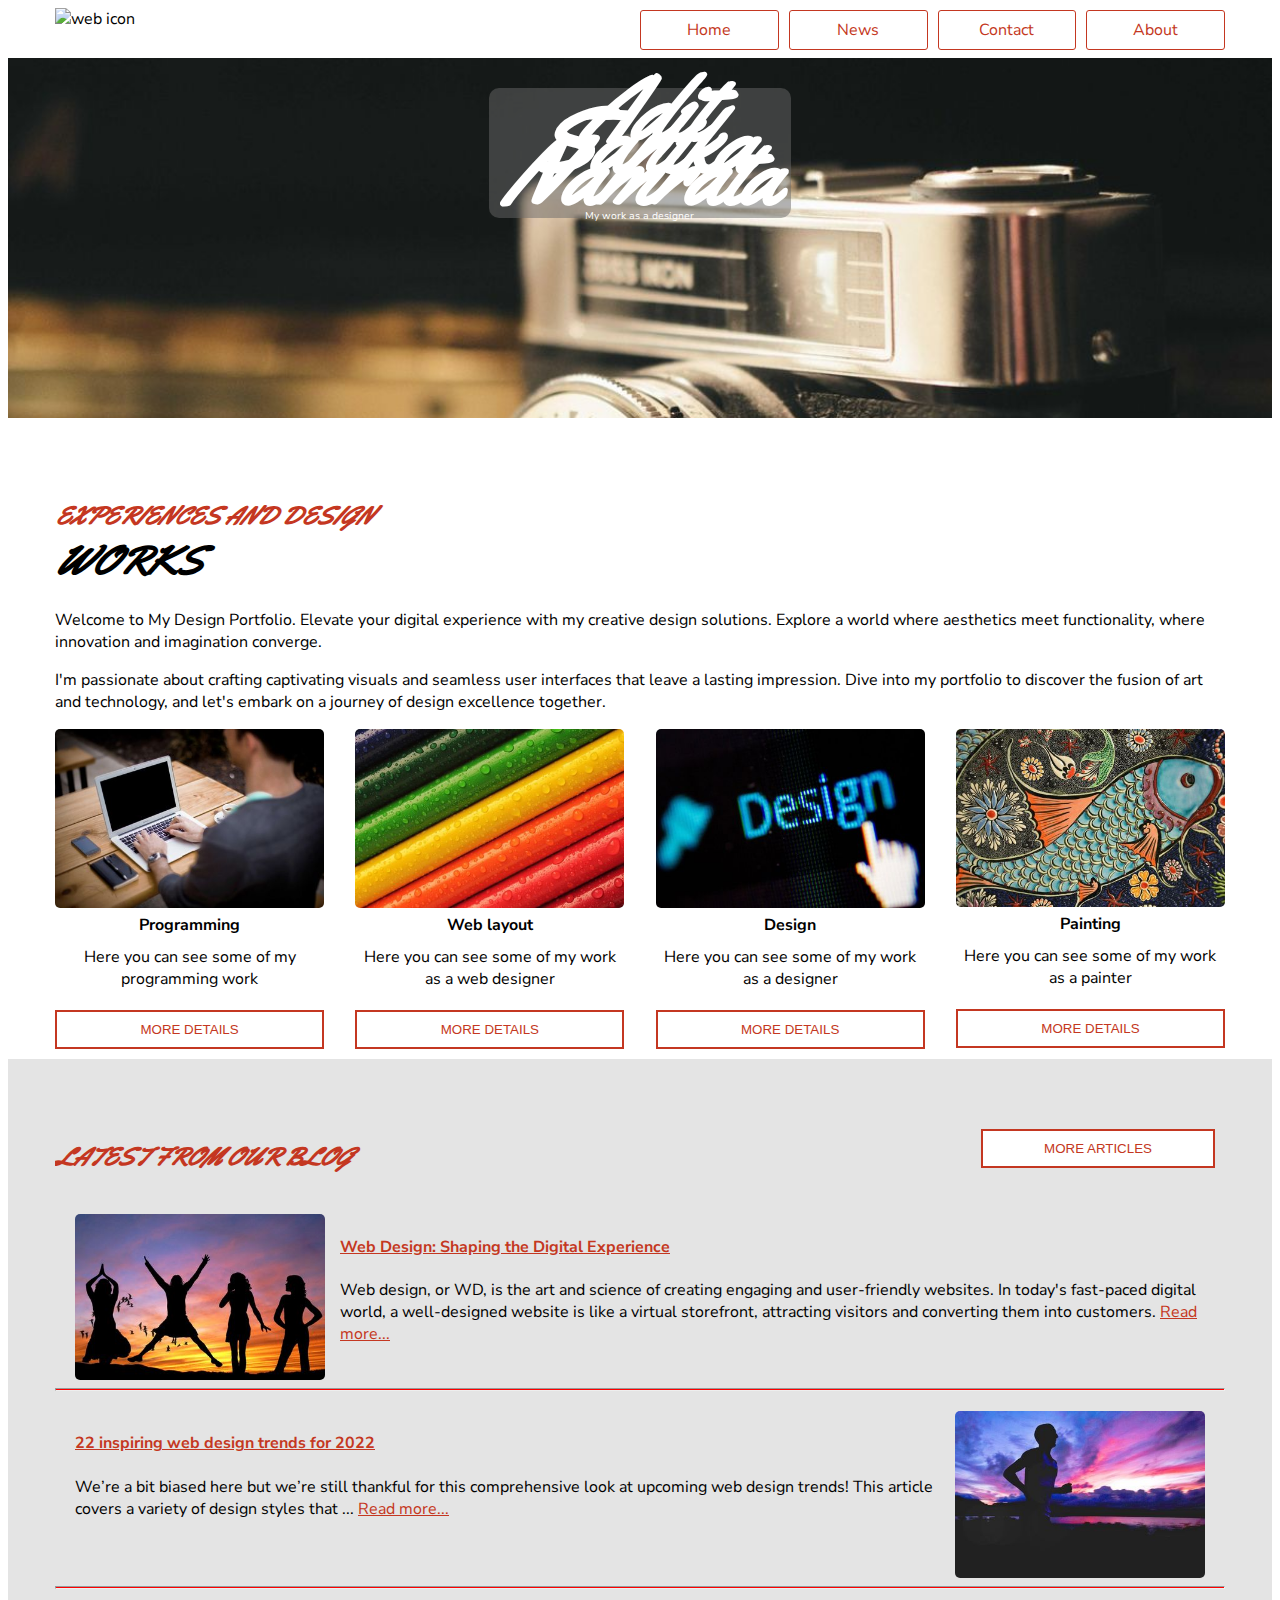
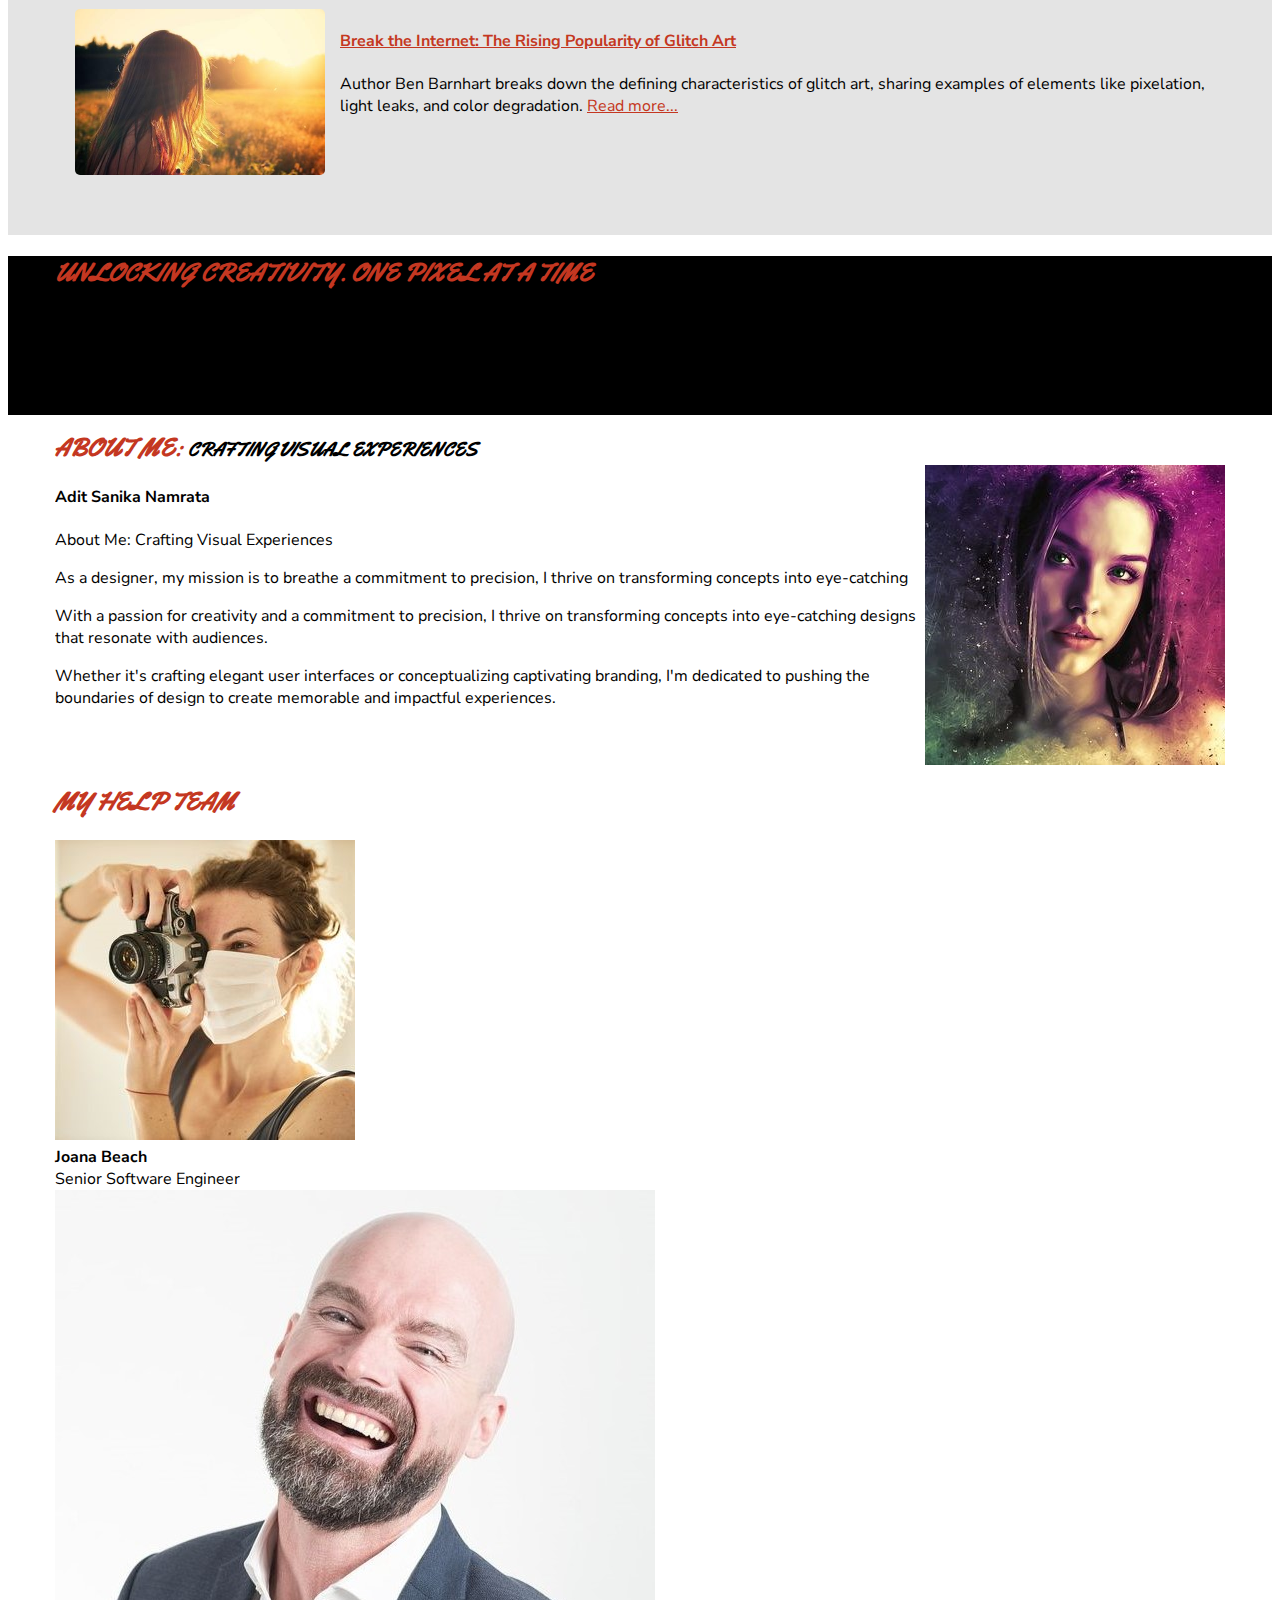
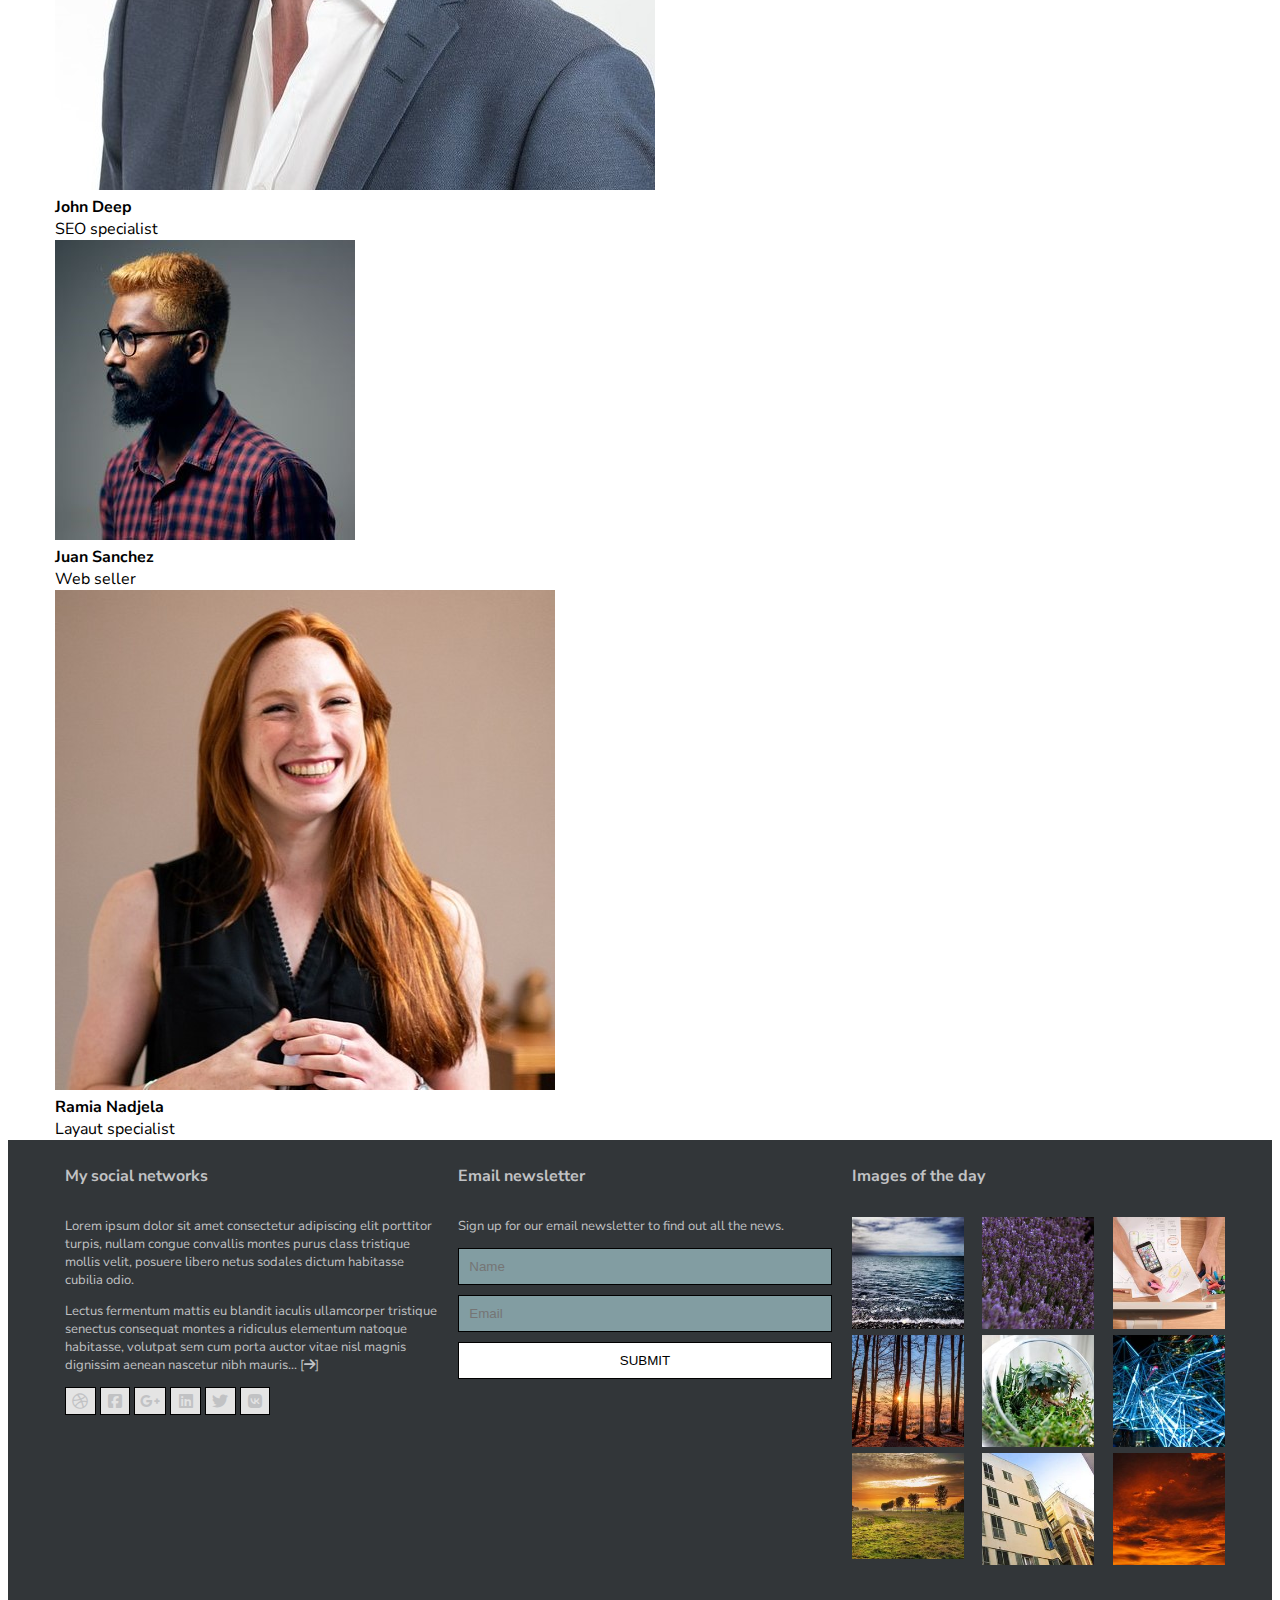
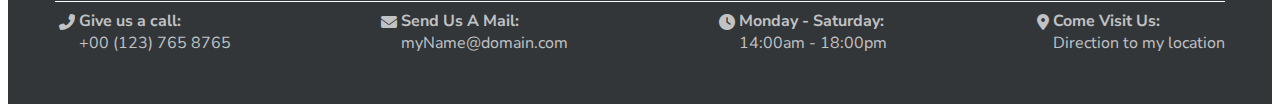
==== commit cf3ae377: "fixed float blog part" ====
--- a/PR/index.html
+++ b/PR/index.html
@@ -7,7 +7,8 @@
     <link rel="icon" type="image/x-icon" href="images/favicon.ico">
     <link rel="stylesheet" href="css/common.css">
     <link rel="stylesheet" href="css/index.css">
-    <link rel="stylesheet" href="css/mobile.css">
+    <link rel="stylesheet" href="css/mobile/mobile-common.css">
+    <link rel="stylesheet" href="css/mobile/mobile-index.css">
     <title>Document</title>
 </head>
 
@@ -16,27 +17,38 @@
 
 <body>
         <header>
+
             <div class="flex-header">
                 <span class="header-top">
                     <img src="images/favicon.ico" alt="web icon">
                 </span>
-                <span class="header-top">
+                <span class="header-top opening-menu">
                     <nav>
                         <ul>
-                            <li><a class="active" href="#home">Home</a></li>
-                            <li><a href="#news">News</a></li>
-                            <li><a href="#contact">Contact</a></li>
-                            <li class="clearfix"><a href="#about">About</a></li>
+                            <li><a class="button" href="index.html">Home</a></li>
+                            <li><a class="button" href="multifaceted.html">News</a></li>
+                            <li><a class="button" href="web-design.html">Contact</a></li>
+                            <li class="clearfix"><a class="button" href="#about">About</a></li>
                         </ul>
                     </nav>
                 </span>
+                <span class="exploding-menu">
+                    <input type="checkbox" class="menu-btn" id="menu-btn" />
+                    <label for="menu-btn" class="menu-icon"><span class="nav-icon"></span></label>
+                    <ul class="menu">
+                        <li><a href="index.html">Home</a></li>
+                        <li><a href="multifaceted.html">News</a></li>
+                        <li><a href="web-design.html">Contact</a></li>
+                        <li><a href="#dont">About</a></li>
+                    </ul>
+                </span>
             </div>
-                <div class="header-image">
-                    <div class="anika-container-camera">
-                        <h1 class="anika-text weird italic">Adit Sanika Namrata</h1>
-                        <div>My work as a designer</div>
-                    </div>
-                </div>
+            <div class="header-image">
+                <div class="anika-container-camera">
+                    <h1 class="anika-text weird italic">Adit Sanika Namrata</h1>
+                    <div>My work as a designer</div>
+                </div>
+            </div>
         </header>
 
 
@@ -114,7 +126,7 @@
                     </div>
                     <hr>
                     <div class="float-blog clearfix">
-                        <img src="images/blog_2.jpg" alt="image of a person running" class="float-right">
+                        <img class="float-right" src="images/blog_2.jpg" alt="image of a person running">
                         <div>
                             <h4 class="red-dashed">22 inspiring web design trends for 2022</h4>
                             <p>We’re a bit biased here but we’re still thankful for this comprehensive look at upcoming web design trends! This article covers a variety of design styles that ... <span class="red-dashed">Read more...</span> </p>
@@ -122,10 +134,10 @@
                     </div>
                     <hr>
                     <div class="float-blog clearfix">
-                        <img src="images/blog_3.jpg" alt="image of a person with the sun at the end" class="float-left">
+                        <img class="float-left" src="images/blog_3.jpg" alt="image of a person with the sun at the end" class="float-left">
                         <div>
                             <h4 class="red-dashed">Break the Internet: The Rising Popularity of Glitch Art</h4>
-                            <p>Author Ben Barnhart breaks down the defining characteristics of glitch art, sharing examples of elements like pixelation, light leaks, and color degradation. <span class="red-dashed">Read more...</span> </p>
+                            <p >Author Ben Barnhart breaks down the defining characteristics of glitch art, sharing examples of elements like pixelation, light leaks, and color degradation. <span class="red-dashed">Read more...</span> </p>
                         </div>
                     </div>
                 </div>
@@ -207,84 +219,85 @@
 
 
         <footer>
-            <div class="footer-flex-row" style="justify-content: center;">
-                <div class="footer-flex-column">
-                    <div class="footer-title">My social networks</div>
-                    <p>Lorem ipsum dolor sit amet consectetur adipiscing elit porttitor turpis, nullam congue convallis montes purus class tristique mollis velit, posuere libero netus sodales dictum habitasse cubilia odio.</p>
-                    <p>Lectus fermentum mattis eu blandit iaculis ullamcorper tristique senectus consequat montes a ridiculus elementum natoque habitasse, volutpat sem cum porta auctor vitae nisl magnis dignissim aenean nascetur nibh mauris... [<i class="fa-solid fa-arrow-right"></i>]</p>
-                    <div class="footer-brands">
-                        <i class="fa-brands fa-dribbble"></i>
-                        <i class="fab fa-facebook-square"></i>
-                        <i class="fa-brands fa-google-plus-g"></i>
-                        <i class="fa-brands fa-linkedin"></i>
-                        <i class="fa-brands fa-twitter"></i>
-                        <i class="fa-brands fa-vk"></i>
-                    </div>
-
-                </div>
-
-                <div class="footer-flex-column">
-                    <div class="footer-title">Email newsletter</div>
-                    <p>Sign up for our email newsletter to find out all the news.</p>
-                    <form action="post" class="sign-up">
-                        <input type="text" placeholder="Name">
-                        <input type="email" placeholder="Email">
-                        <button type="submit" class="regular-button">SUBMIT</button>
-                    </form>
-                </div>
-                <div class="footer-flex-column">
-                    <div class="footer-title">Images of the day</div>
-                    <div class="day-images">
-                        <div class="exploding-image"><img src="images/footer/footer_1.jpg" alt="descriptive information of picture 1"></div>
-                        <div class="exploding-image"><img src="images/footer/footer_2.jpg" alt="descriptive information of picture 2"></div>
-                        <div class="exploding-image"><img src="images/footer/footer_3.jpg" alt="descriptive information of picture 3"></div>
-                        <div class="exploding-image"><img src="images/footer/footer_4.jpg" alt="descriptive information of picture 4"></div>
-                        <div class="exploding-image"><img src="images/footer/footer_5.jpg" alt="descriptive information of picture 5"></div>
-                        <div class="exploding-image"><img src="images/footer/footer_6.jpg" alt="descriptive information of picture 6"></div>
-                        <div class="exploding-image"><img src="images/footer/footer_7.jpg" alt="descriptive information of picture 7"></div>
-                        <div class="exploding-image"><img src="images/footer/footer_8.jpg" alt="descriptive information of picture 8"></div>
-                        <div class="exploding-image"><img src="images/footer/footer_9.jpg" alt="descriptive information of picture 9"></div>
+            <div class="container">
+                <div class="footer-flex-row" style="justify-content: center;">
+                    <div class="footer-flex-column">
+                        <div class="footer-title">My social networks</div>
+                        <p>Lorem ipsum dolor sit amet consectetur adipiscing elit porttitor turpis, nullam congue convallis montes purus class tristique mollis velit, posuere libero netus sodales dictum habitasse cubilia odio.</p>
+                        <p>Lectus fermentum mattis eu blandit iaculis ullamcorper tristique senectus consequat montes a ridiculus elementum natoque habitasse, volutpat sem cum porta auctor vitae nisl magnis dignissim aenean nascetur nibh mauris... [<i class="fa-solid fa-arrow-right"></i>]</p>
+                        <div class="footer-brands">
+                            <i class="fa-brands fa-dribbble"></i>
+                            <i class="fab fa-facebook-square"></i>
+                            <i class="fa-brands fa-google-plus-g"></i>
+                            <i class="fa-brands fa-linkedin"></i>
+                            <i class="fa-brands fa-twitter"></i>
+                            <i class="fa-brands fa-vk"></i>
+                        </div>
+
+                    </div>
+
+                    <div class="footer-flex-column">
+                        <div class="footer-title">Email newsletter</div>
+                        <p>Sign up for our email newsletter to find out all the news.</p>
+                        <form action="post" class="sign-up">
+                            <input type="text" placeholder="Name">
+                            <input type="email" placeholder="Email">
+                            <button type="submit" class="regular-button">SUBMIT</button>
+                        </form>
+                    </div>
+                    <div class="footer-flex-column">
+                        <div class="footer-title">Images of the day</div>
+                        <div class="day-images">
+                            <div class="exploding-image"><img src="images/footer/footer_1.jpg" alt="descriptive information of picture 1"></div>
+                            <div class="exploding-image"><img src="images/footer/footer_2.jpg" alt="descriptive information of picture 2"></div>
+                            <div class="exploding-image"><img src="images/footer/footer_3.jpg" alt="descriptive information of picture 3"></div>
+                            <div class="exploding-image"><img src="images/footer/footer_4.jpg" alt="descriptive information of picture 4"></div>
+                            <div class="exploding-image"><img src="images/footer/footer_5.jpg" alt="descriptive information of picture 5"></div>
+                            <div class="exploding-image"><img src="images/footer/footer_6.jpg" alt="descriptive information of picture 6"></div>
+                            <div class="exploding-image"><img src="images/footer/footer_7.jpg" alt="descriptive information of picture 7"></div>
+                            <div class="exploding-image"><img src="images/footer/footer_8.jpg" alt="descriptive information of picture 8"></div>
+                            <div class="exploding-image"><img src="images/footer/footer_9.jpg" alt="descriptive information of picture 9"></div>
+                        </div>
+                    </div>
+                </div>
+
+                <hr>
+
+                <div class="footer-flex-row">
+                    <div style="display: flex;">
+                        <i class="fa-solid fa-phone phone reverse" style="margin: 4px;"></i>
+                        <div>
+                            <div class="bold">Give us a call:</div>
+                            <div>+00 (123) 765 8765</div>
+                        </div>
+                    </div>
+
+                    <div style="display: flex;">
+                        <i class="fa fa-envelope" style="margin: 4px;"></i>
+                        <div>
+                            <div class="bold">Send Us A Mail:</div>
+                            <div>myName@domain.com</div>
+                        </div>
+                    </div>
+
+                        
+                    <div style="display: flex;">
+                        <i class="fa fa-clock" style="margin: 4px;"></i>
+                        <div>
+                            <div class="bold">Monday - Saturday:</div>
+                            <div>14:00am - 18:00pm</div>
+                        </div>
+                    </div>
+                        
+                    <div style="display: flex;">
+                        <i class="fa fa-map-marker-alt" style="margin: 4px;"></i>
+                        <div>
+                            <div class="bold">Come Visit Us:</div>
+                            <div>Direction to my location</div>
+                        </div>
                     </div>
                 </div>
             </div>
-
-            <hr>
-
-            <div class="footer-flex-row">
-                <div style="display: flex;">
-                    <i class="fa-solid fa-phone phone reverse" style="margin: 4px;"></i>
-                    <div>
-                        <div class="bold">Give us a call:</div>
-                        <div>+00 (123) 765 8765</div>
-                    </div>
-                </div>
-
-                <div style="display: flex;">
-                    <i class="fa fa-envelope" style="margin: 4px;"></i>
-                    <div>
-                        <div class="bold">Send Us A Mail:</div>
-                        <div>myName@domain.com</div>
-                    </div>
-                </div>
-
-                    
-                <div style="display: flex;">
-                    <i class="fa fa-clock" style="margin: 4px;"></i>
-                    <div>
-                        <div class="bold">Monday - Saturday:</div>
-                        <div>14:00am - 18:00pm</div>
-                    </div>
-                </div>
-                    
-                <div style="display: flex;">
-                    <i class="fa fa-map-marker-alt" style="margin: 4px;"></i>
-                    <div>
-                        <div class="bold">Come Visit Us:</div>
-                        <div>Direction to my location</div>
-                    </div>
-                </div>
-            </div>
-
         </footer>
 
 </body>
--- a/PR/css/mobile/mobile-common.css
+++ b/PR/css/mobile/mobile-common.css
@@ -0,0 +1,66 @@
+@import "mobile-footer.css";
+@import "menu-explode.css";
+@import "mobile-header.css";
+
+
+
+@media (max-width: 768px) {
+
+    h1 {
+        line-height: 0.8em !important;
+        font-size: 50px !important;
+    }
+
+    .anika-container-camera {
+        width: 80%;
+        height: 80%;
+    }
+
+
+    .anika-container-camera div {
+        font-size: medium;
+        margin-top: 10%;
+    }
+    
+    .anika-container {
+        width: 80%;
+        height: 80%;
+    }
+    
+    body {
+        width: 90%;
+        padding: 0;
+        margin: 0 auto;
+        display: grid;
+        grid-template-areas: "header"
+        "main"
+        "footer";
+    }
+
+    main {
+        grid: "main";
+        width: 90%;
+        padding: 0;
+    }
+
+    .container {
+        width: 100%;
+        box-sizing: border-box;
+        margin: 0;
+        padding: 0;
+    }
+
+    section {
+        width: 100%;
+        padding: 0 !important;
+    }
+
+    h2 {
+        font-size: 24px;
+    }
+
+    h3 {
+        font-size: 20px;
+    }
+
+}--- a/PR/css/mobile/mobile-index.css
+++ b/PR/css/mobile/mobile-index.css
@@ -0,0 +1,78 @@
+@media (max-width: 768px){
+
+    .design-light-color {
+        font-size: 20px;
+    }
+
+    .team-flex-row {
+        flex-direction: column;
+    }
+
+    .experiences-flex-row {
+        flex-direction: column;
+    }
+
+    .experiences-flex-column {
+        width: 100%;
+    }
+
+    .experiences-flex-column figure {
+        width: 100%;
+    }
+
+    .experiences-flex-column figure img {
+        min-width: 100%;
+    }
+    
+    .float-button {
+        box-sizing: border-box;
+        float: none;
+        margin: 0;
+        min-width: 100%;
+    }
+
+    .clear-fix h2 {
+        display: block;
+        width: 100%;
+        text-align: center;
+    }
+    
+    .red-dashed {
+        color: red;
+    }
+    
+    img[src="images/profile.jpg"]{ 
+        display: block;
+        float: none;
+        border-radius: 100%;
+        width: 90%;
+        margin: 0 auto;
+    }
+
+    .team-flex-row {
+        flex-direction: column;
+        align-items: center;
+    }
+
+    .team-flex-column {
+        width: 70%;
+        justify-content: center;
+        align-content: center;
+
+    }
+
+    .team-flex-column img {
+        min-width: 100%;
+    }
+
+    /* .float-blog img {
+        display: inline-block;
+        float: none;
+    } */
+
+    .float-blog div {
+        display: flex;
+        flex-direction: column;
+    }
+
+}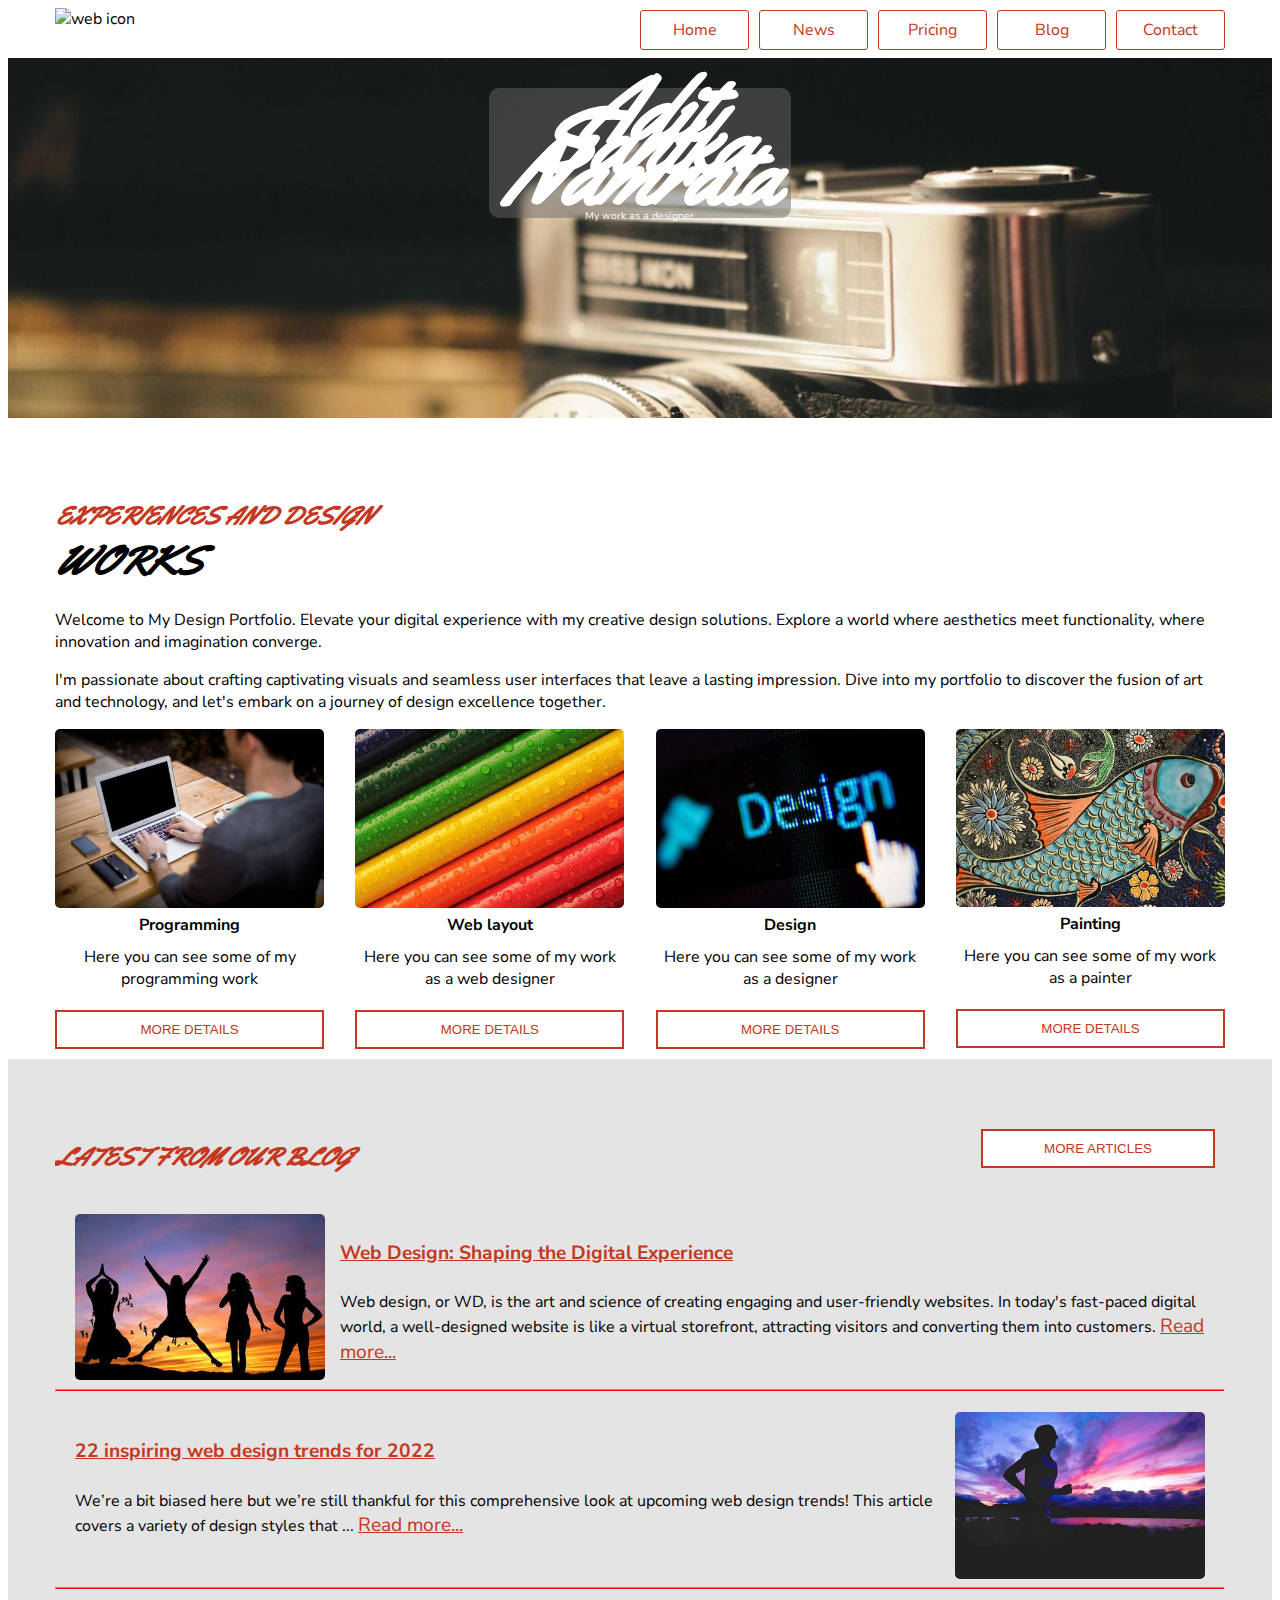
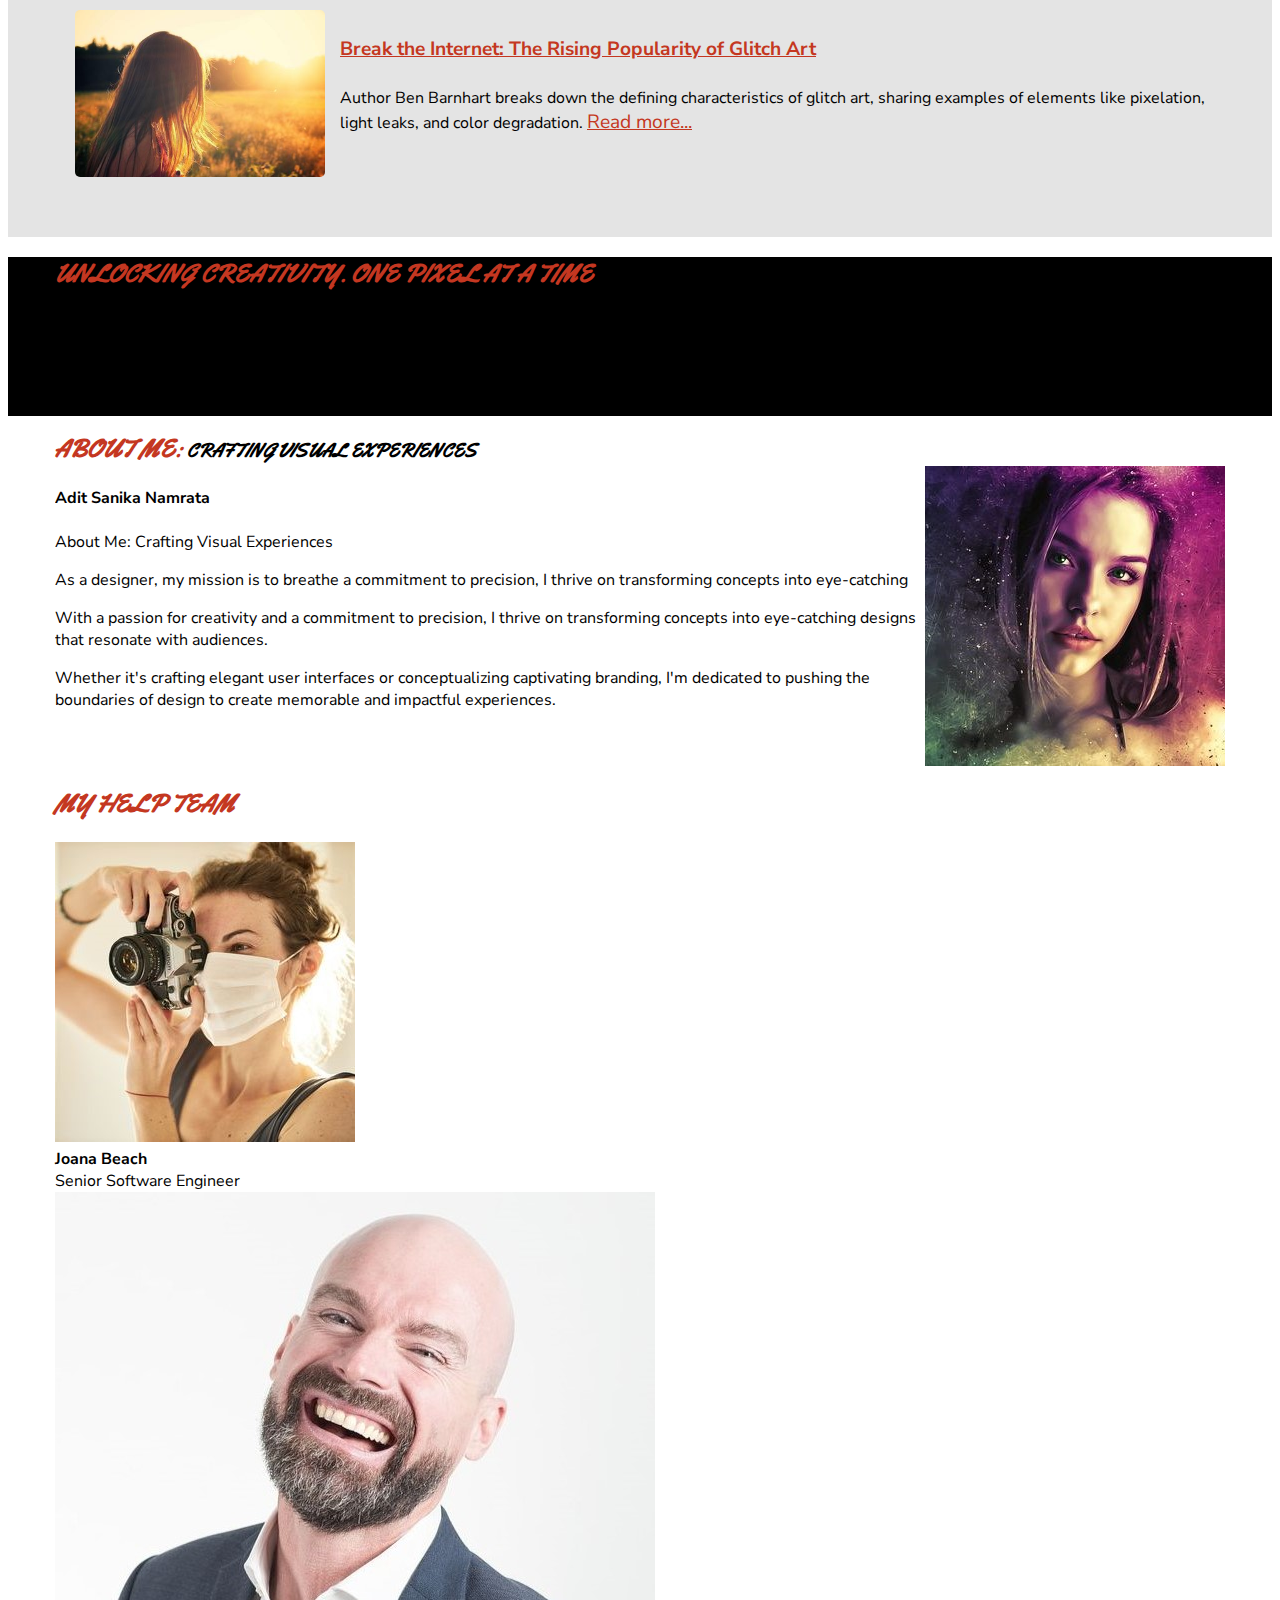
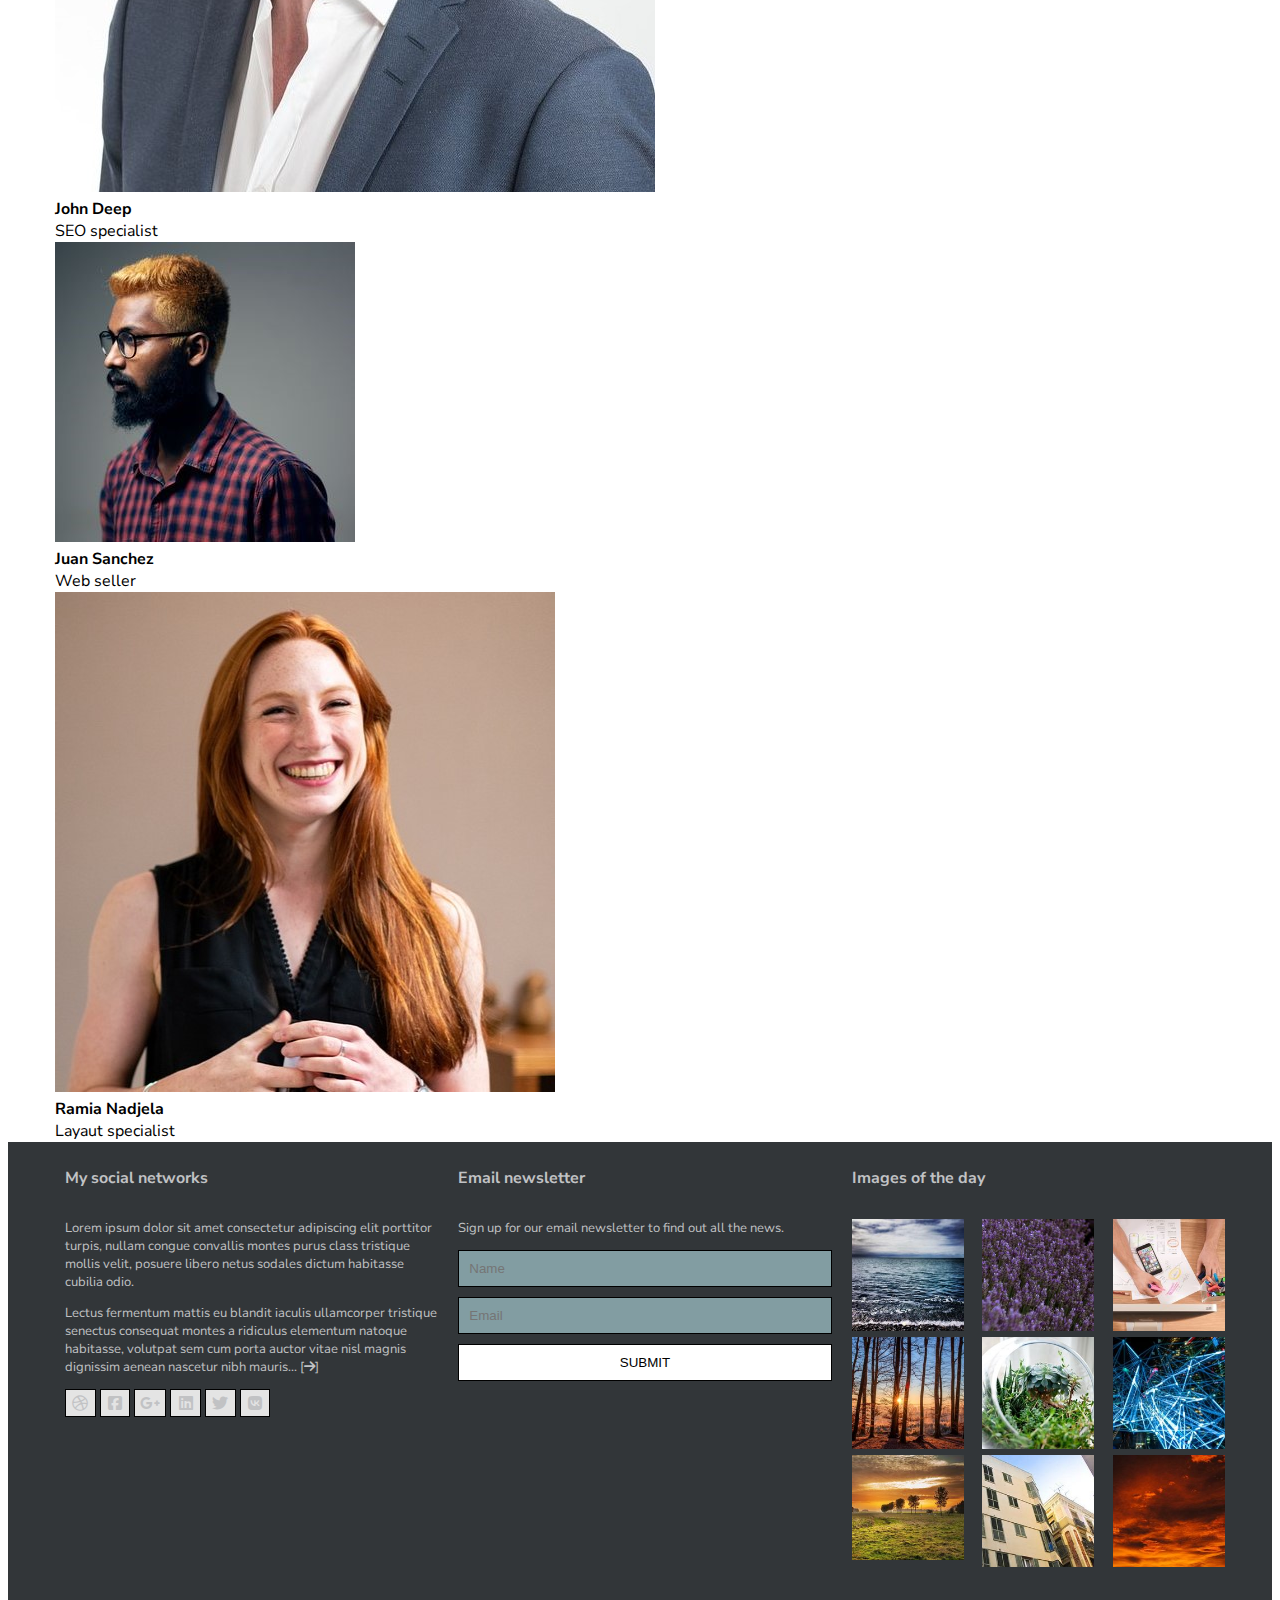
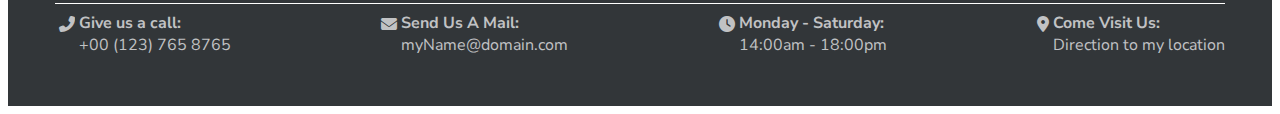
==== commit 37ec0022: "accesibility" ====
--- a/PR/index.html
+++ b/PR/index.html
@@ -9,7 +9,6 @@
     <link rel="stylesheet" href="css/index.css">
     <link rel="stylesheet" href="css/mobile/mobile-common.css">
     <link rel="stylesheet" href="css/mobile/mobile-index.css">
-    <title>Document</title>
 </head>
 
 
@@ -17,31 +16,36 @@
 
 <body>
         <header>
+            <a href="#main" class="skip">Skip to main content</a>
+            <a href="#footer" class="skip">Skip to footer</a>
+            <a href="#about-me" class="skip">Skip to information about myself</a>
 
             <div class="flex-header">
-                <span class="header-top">
+                <div class="header-top">
                     <img src="images/favicon.ico" alt="web icon">
-                </span>
-                <span class="header-top opening-menu">
+                </div>
+                <div class="header-top opening-menu">
                     <nav>
                         <ul>
-                            <li><a class="button" href="index.html">Home</a></li>
-                            <li><a class="button" href="multifaceted.html">News</a></li>
-                            <li><a class="button" href="web-design.html">Contact</a></li>
-                            <li class="clearfix"><a class="button" href="#about">About</a></li>
+                            <li><a href="index.html">Home</a></li>
+                            <li><a href="multifaceted.html">News</a></li>
+                            <li><a href="#">Pricing</a></li>
+                            <li><a href="web-design.html">Blog</a></li>
+                            <li><a class="clearfix" href="#">Contact</a></li>
                         </ul>
                     </nav>
-                </span>
-                <span class="exploding-menu">
-                    <input type="checkbox" class="menu-btn" id="menu-btn" />
+                </div>
+                <div class="exploding-menu">
+                    <input type="checkbox" class="menu-btn" id="menu-btn">
                     <label for="menu-btn" class="menu-icon"><span class="nav-icon"></span></label>
                     <ul class="menu">
-                        <li><a href="index.html">Home</a></li>
-                        <li><a href="multifaceted.html">News</a></li>
-                        <li><a href="web-design.html">Contact</a></li>
-                        <li><a href="#dont">About</a></li>
+                        <li><a class="btn btn--doar" href="index.html">Home</a></li>
+                        <li><a class="btn btn--doar" href="multifaceted.html">News</a></li>
+                        <li><a class="btn btn--doar dollar" href="#">Pricing</a></li>
+                        <li><a class="btn btn--doar" href="web-design.html">Blog</a></li>
+                        <li><a class="btn btn--doar clearfix" href="#">Contact</a></li>
                     </ul>
-                </span>
+                </div>
             </div>
             <div class="header-image">
                 <div class="anika-container-camera">
@@ -52,7 +56,7 @@
         </header>
 
 
-        <main>
+        <main id="main" tabindex="-3">
             <section id="experiences">
                 <div class="container">
                         <h2  class="italic">
@@ -75,7 +79,7 @@
                                     <figcaption class="bold">Programming</figcaption>
                                 </figure>
                                 <div>Here you can see some of my programming work</div>
-                                <button href="" class="more-button">MORE DETAILS</button>
+                                <button  class="more-button">MORE DETAILS</button>
                             </div>
                             
                             <div class="experiences-flex-column">
@@ -84,7 +88,7 @@
                                     <figcaption class="bold">Web layout</figcaption>
                                 </figure>
                                 <div>Here you can see some of my work as a web designer</div>
-                                <button href="" class="more-button">MORE DETAILS</button>
+                                <button  class="more-button">MORE DETAILS</button>
                             </div>
                             
                             <div class="experiences-flex-column">
@@ -93,7 +97,7 @@
                                     <figcaption class="bold">Design</figcaption>
                                 </figure>
                                 <div>Here you can see some of my work as a designer</div>
-                                <button href="" class="more-button">MORE DETAILS</button>
+                                <button  class="more-button">MORE DETAILS</button>
                             </div>
                             
                             <div class="experiences-flex-column">
@@ -102,7 +106,7 @@
                                     <figcaption class="bold">Painting</figcaption>
                                 </figure>
                                 <div>Here you can see some of my work as a painter</div>
-                                <button href="" class="more-button">MORE DETAILS</button >
+                                <button  class="more-button">MORE DETAILS</button >
                             </div>
                         </div>
                 </div>
@@ -114,7 +118,7 @@
                 <div class="container">
                     <div class="clearfix">
                         <h2 class="italic float-left">LATEST FROM OUR BLOG</h2>
-                        <button href="" class="float-button">MORE ARTICLES</button >
+                        <button  class="float-button">MORE ARTICLES</button >
                     </div>
 
                     <div class="float-blog clearfix">
@@ -129,15 +133,15 @@
                         <img class="float-right" src="images/blog_2.jpg" alt="image of a person running">
                         <div>
                             <h4 class="red-dashed">22 inspiring web design trends for 2022</h4>
-                            <p>We’re a bit biased here but we’re still thankful for this comprehensive look at upcoming web design trends! This article covers a variety of design styles that ... <span class="red-dashed">Read more...</span> </p>
+                            <p>We’re a bit biased here but we’re still thankful for this comprehensive look at upcoming web design trends! This article covers a variety of design styles that ... <a href="#"><span class="red-dashed">Read more...</span></a> </p>
                         </div>
                     </div>
                     <hr>
                     <div class="float-blog clearfix">
-                        <img class="float-left" src="images/blog_3.jpg" alt="image of a person with the sun at the end" class="float-left">
+                        <img class="float-left" src="images/blog_3.jpg" alt="image of a person with the sun at the end">
                         <div>
                             <h4 class="red-dashed">Break the Internet: The Rising Popularity of Glitch Art</h4>
-                            <p >Author Ben Barnhart breaks down the defining characteristics of glitch art, sharing examples of elements like pixelation, light leaks, and color degradation. <span class="red-dashed">Read more...</span> </p>
+                            <p >Author Ben Barnhart breaks down the defining characteristics of glitch art, sharing examples of elements like pixelation, light leaks, and color degradation. <a href="#"><span class="red-dashed">Read more...</span></a> </p>
                         </div>
                     </div>
                 </div>
@@ -158,9 +162,9 @@
             </section>
 
 
-            <section id="about-me">
-                <div class="container">
-                    <h2 style="display: inline;">ABOUT ME:
+            <section id="about-me" tabindex="-1">
+                <div class="container">
+                    <h2 style="display: inline;">ABOUT ME:</h2>
                     <h3 style="display: inline;"> CRAFTING VISUAL EXPERIENCES</h3>
                     <div class="clearfix">
 
@@ -218,7 +222,7 @@
         </main>
 
 
-        <footer>
+        <footer id="footer" tabindex="-2">
             <div class="container">
                 <div class="footer-flex-row" style="justify-content: center;">
                     <div class="footer-flex-column">
--- a/PR/css/common.css
+++ b/PR/css/common.css
@@ -95,6 +95,18 @@
 
 }
 
+
+body {
+    display: grid;
+    grid-template-areas: "header"
+    "main"
+    "footer";
+}
+
+main {
+    grid-area: main;
+}
+
 .flex-center-content {
     display: flex;
     flex-direction: row;
@@ -105,6 +117,7 @@
 .red-dashed {
     text-decoration: underline;
     color: var(--basic-red);
+    font-size: larger;
 }
 
 button {
@@ -139,12 +152,15 @@
     width: 20% !important;
 }
 
+.float-button:hover {
+    color: white;
+    background-color: var(--basic-red);
+}
+
 html{
     font-family: "Nunito Sans", sans-serif;
     display: grid;
-    grid-template-areas: "hd"
-    "mn"
-    "ft";
+    
     font-size: 16px;
 }
 
@@ -245,6 +261,19 @@
 
 
 
-
-
-
+.skip {
+    position: absolute;
+    left: -10000px;
+    top: auto;
+    width: 1px;
+    height: 1px;
+    overflow: hidden;
+  }
+
+  .skip:focus {
+    position: static;
+    width: auto;
+    height: auto;
+  }
+
+
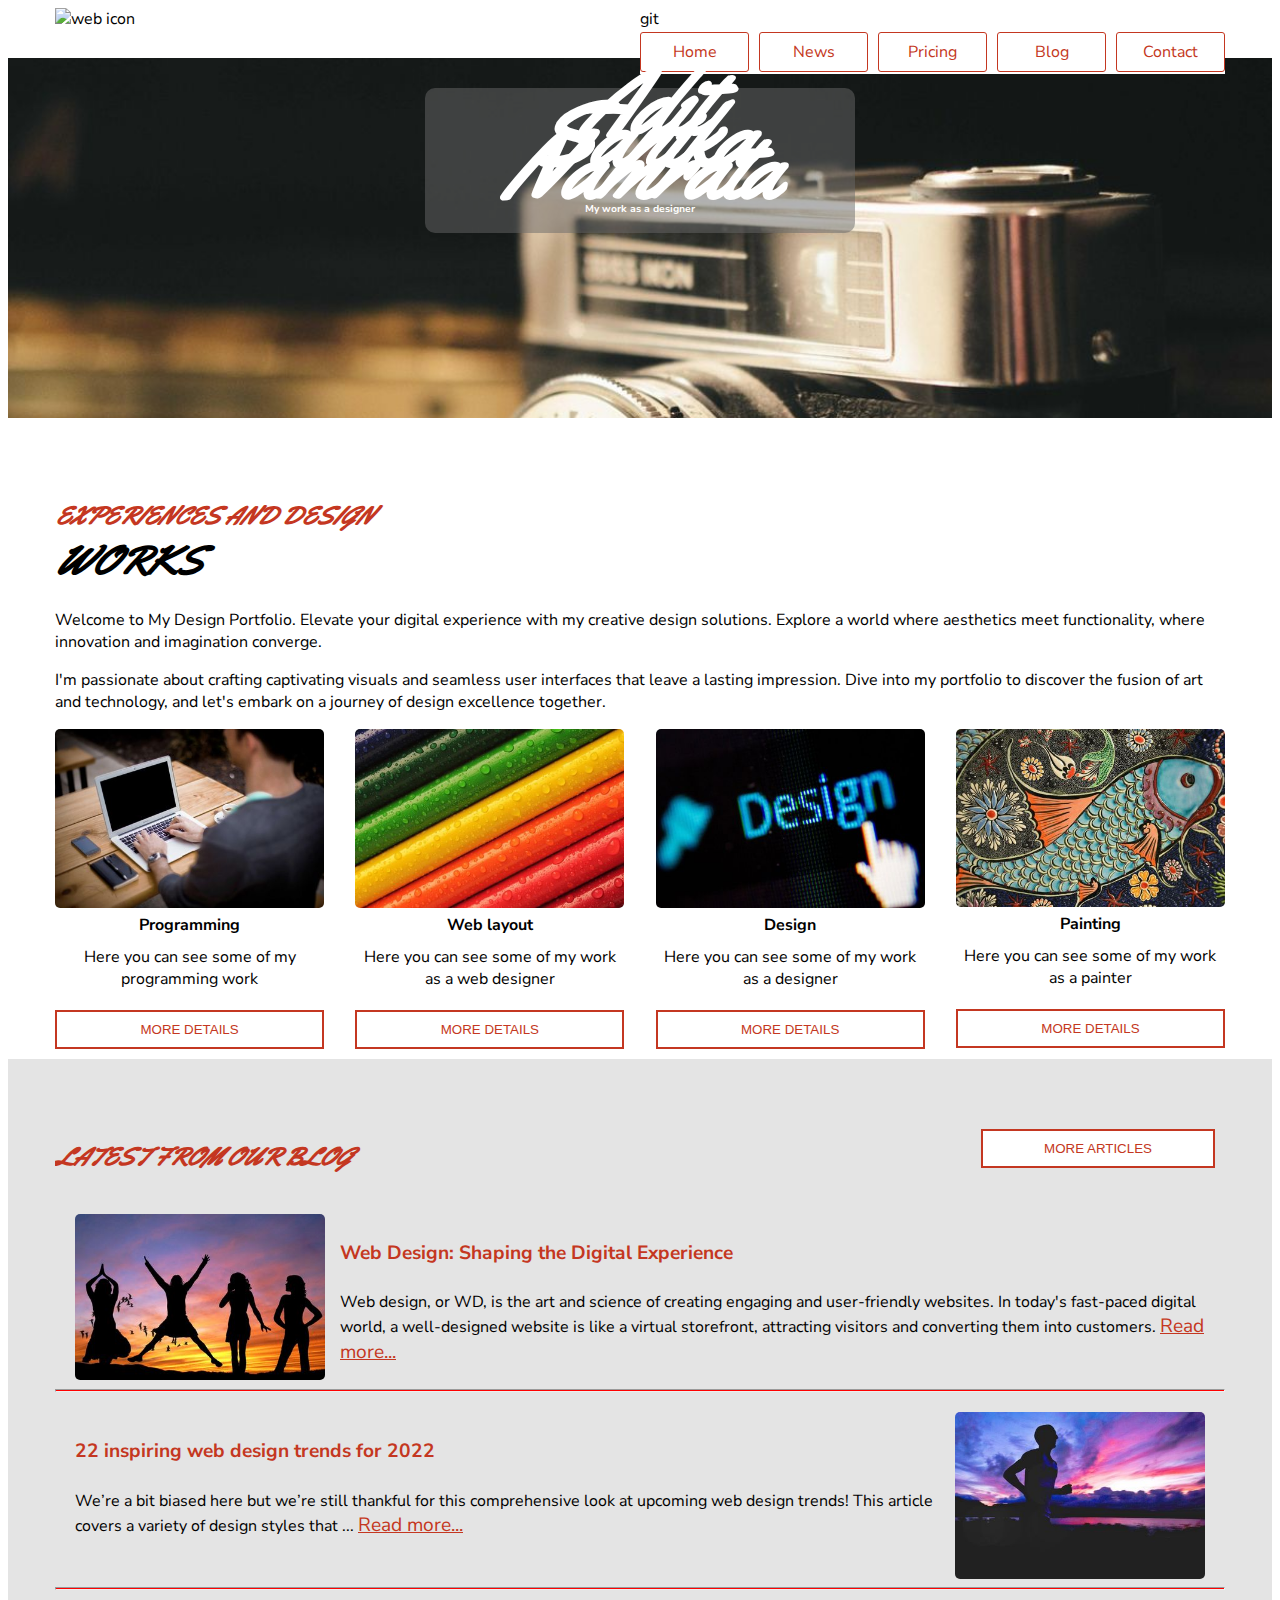
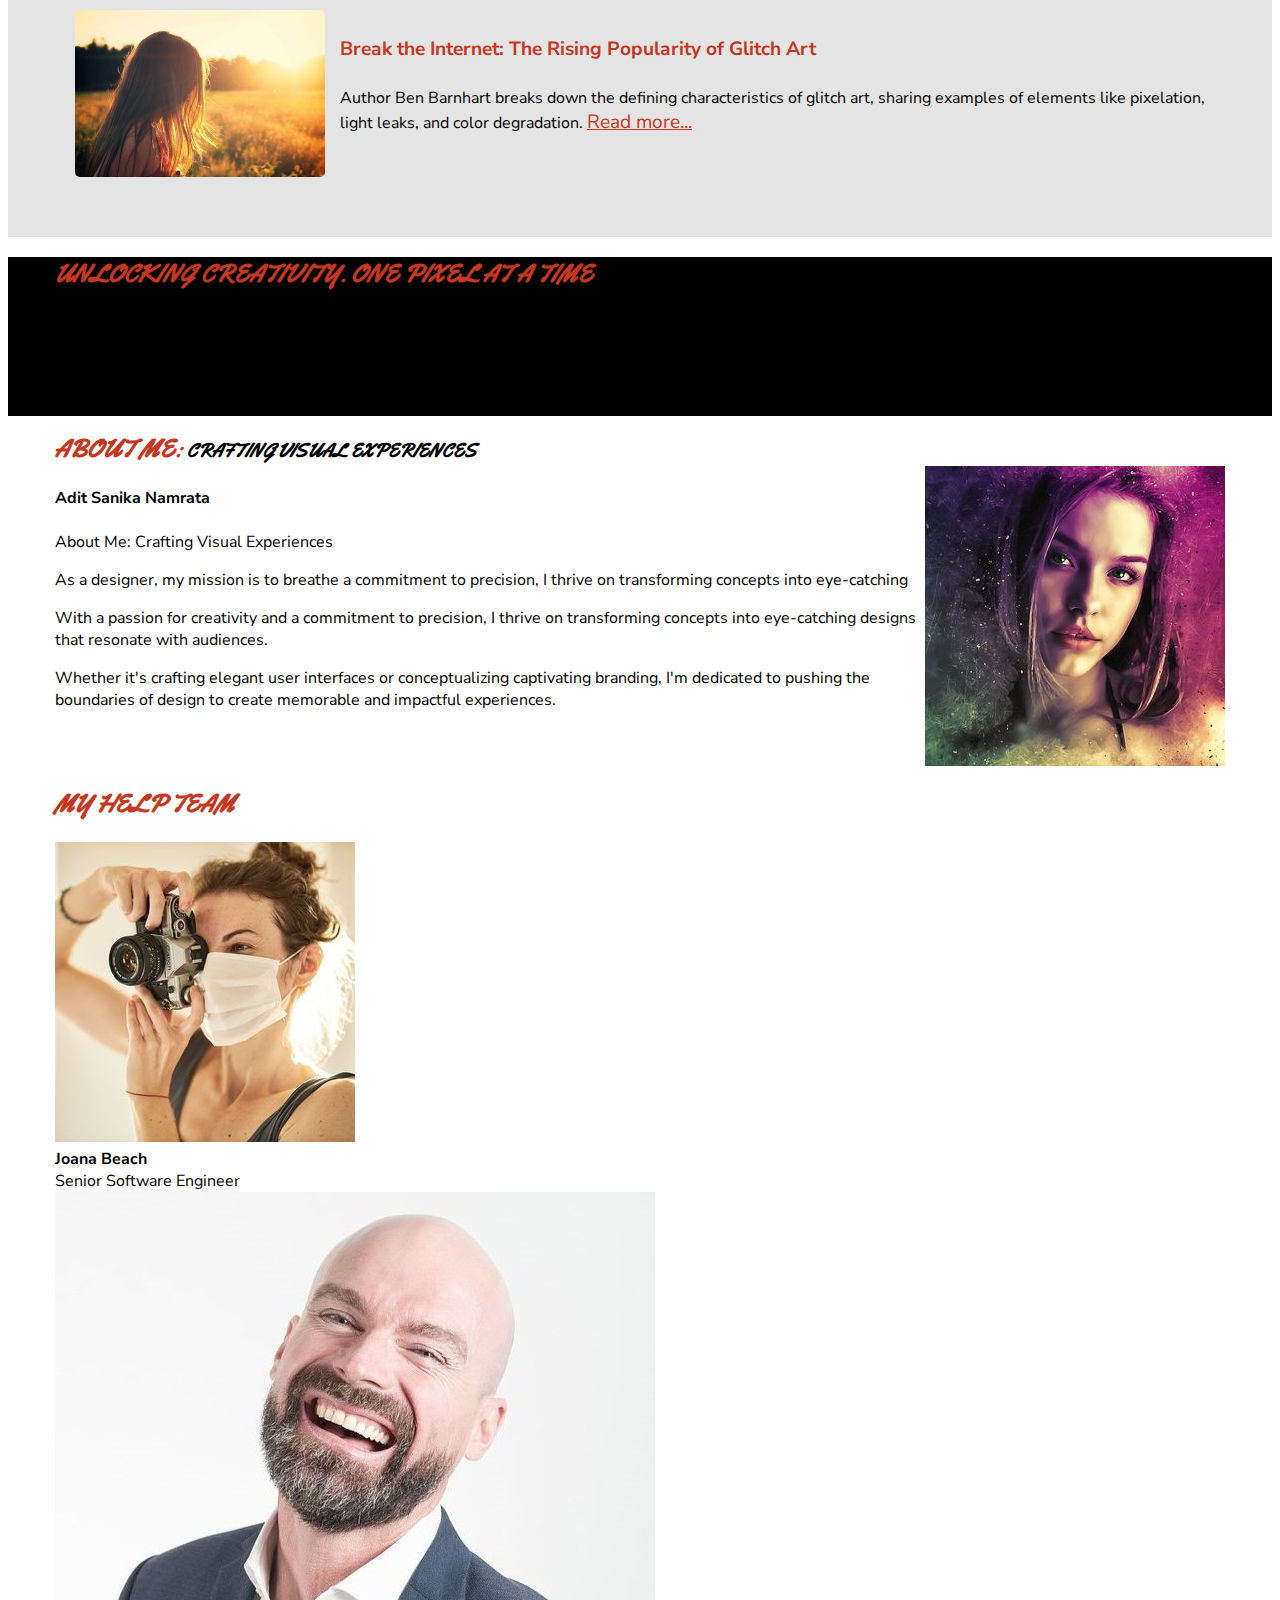
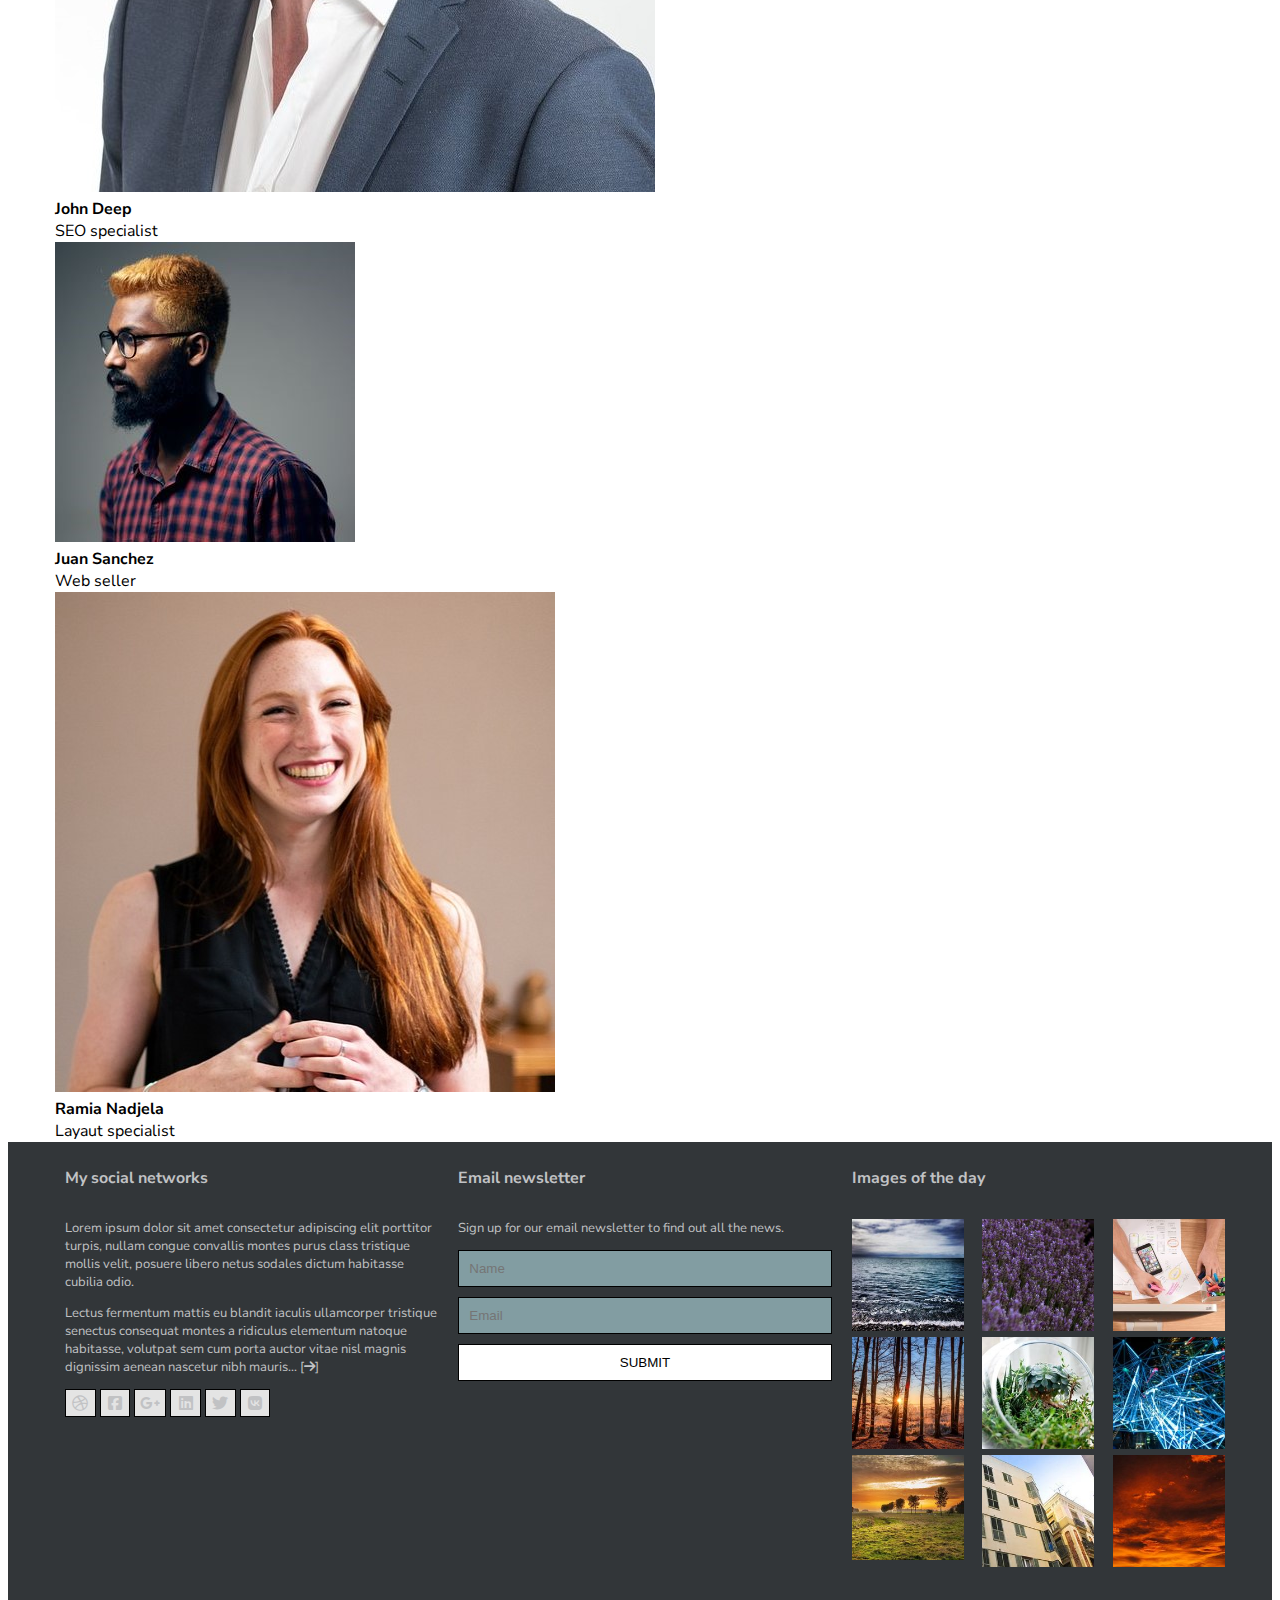
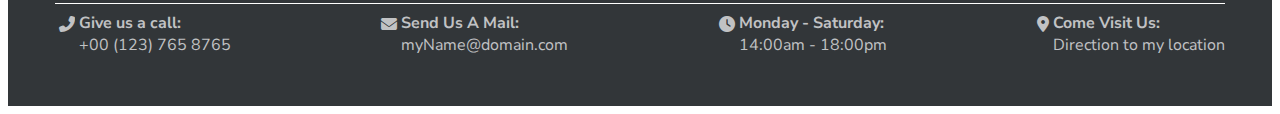
==== commit 8b64e301: "Merge branch 'main' of github.com:VictorSanchezFuentes/PR-WEB-Languages" ====
--- a/PR/index.html
+++ b/PR/index.html
@@ -26,7 +26,7 @@
                 </div>
                 <div class="header-top opening-menu">
                     <nav>
-                        <ul>
+                       git <ul>
                             <li><a href="index.html">Home</a></li>
                             <li><a href="multifaceted.html">News</a></li>
                             <li><a href="#">Pricing</a></li>
@@ -49,8 +49,8 @@
             </div>
             <div class="header-image">
                 <div class="anika-container-camera">
-                    <h1 class="anika-text weird italic">Adit Sanika Namrata</h1>
-                    <div>My work as a designer</div>
+                    <h1 class="anika-text weird italic">Adit Sanika Namrata
+                    <div style="font-family: 'Nunito Sans', 'sans-serif'; font-style: normal;">My work as a designer</div></h1>
                 </div>
             </div>
         </header>
@@ -124,7 +124,7 @@
                     <div class="float-blog clearfix">
                         <img src="images/blog_1.jpg" alt="image of four people jumping in the sunset" class="float-left">
                         <div>
-                            <h4 class="red-dashed">Web Design: Shaping the Digital Experience</h4>
+                            <h4 class="red-dashed" style="text-decoration: none;">Web Design: Shaping the Digital Experience</h4>
                             <p>Web design, or WD, is the art and science of creating engaging and user-friendly websites. In today's fast-paced digital world, a well-designed website is like a virtual storefront, attracting visitors and converting them into customers. <a href="web-design.html"><span class="red-dashed">Read more...</span></a></p>
                         </div>
                     </div>
@@ -132,7 +132,7 @@
                     <div class="float-blog clearfix">
                         <img class="float-right" src="images/blog_2.jpg" alt="image of a person running">
                         <div>
-                            <h4 class="red-dashed">22 inspiring web design trends for 2022</h4>
+                            <h4 class="red-dashed" style="text-decoration: none;">22 inspiring web design trends for 2022</h4>
                             <p>We’re a bit biased here but we’re still thankful for this comprehensive look at upcoming web design trends! This article covers a variety of design styles that ... <a href="#"><span class="red-dashed">Read more...</span></a> </p>
                         </div>
                     </div>
@@ -140,7 +140,7 @@
                     <div class="float-blog clearfix">
                         <img class="float-left" src="images/blog_3.jpg" alt="image of a person with the sun at the end">
                         <div>
-                            <h4 class="red-dashed">Break the Internet: The Rising Popularity of Glitch Art</h4>
+                            <h4 class="red-dashed" style="text-decoration: none;">Break the Internet: The Rising Popularity of Glitch Art</h4>
                             <p >Author Ben Barnhart breaks down the defining characteristics of glitch art, sharing examples of elements like pixelation, light leaks, and color degradation. <a href="#"><span class="red-dashed">Read more...</span></a> </p>
                         </div>
                     </div>
--- a/PR/css/mobile/mobile-common.css
+++ b/PR/css/mobile/mobile-common.css
@@ -28,7 +28,7 @@
     }
     
     body {
-        width: 90%;
+        width: 100%;
         padding: 0;
         margin: 0 auto;
         display: grid;
@@ -38,8 +38,8 @@
     }
 
     main {
-        grid: "main";
-        width: 90%;
+        grid-area: main;
+        width: 100%;
         padding: 0;
     }
 
@@ -47,7 +47,7 @@
         width: 100%;
         box-sizing: border-box;
         margin: 0;
-        padding: 0;
+        padding: 1em;
     }
 
     section {
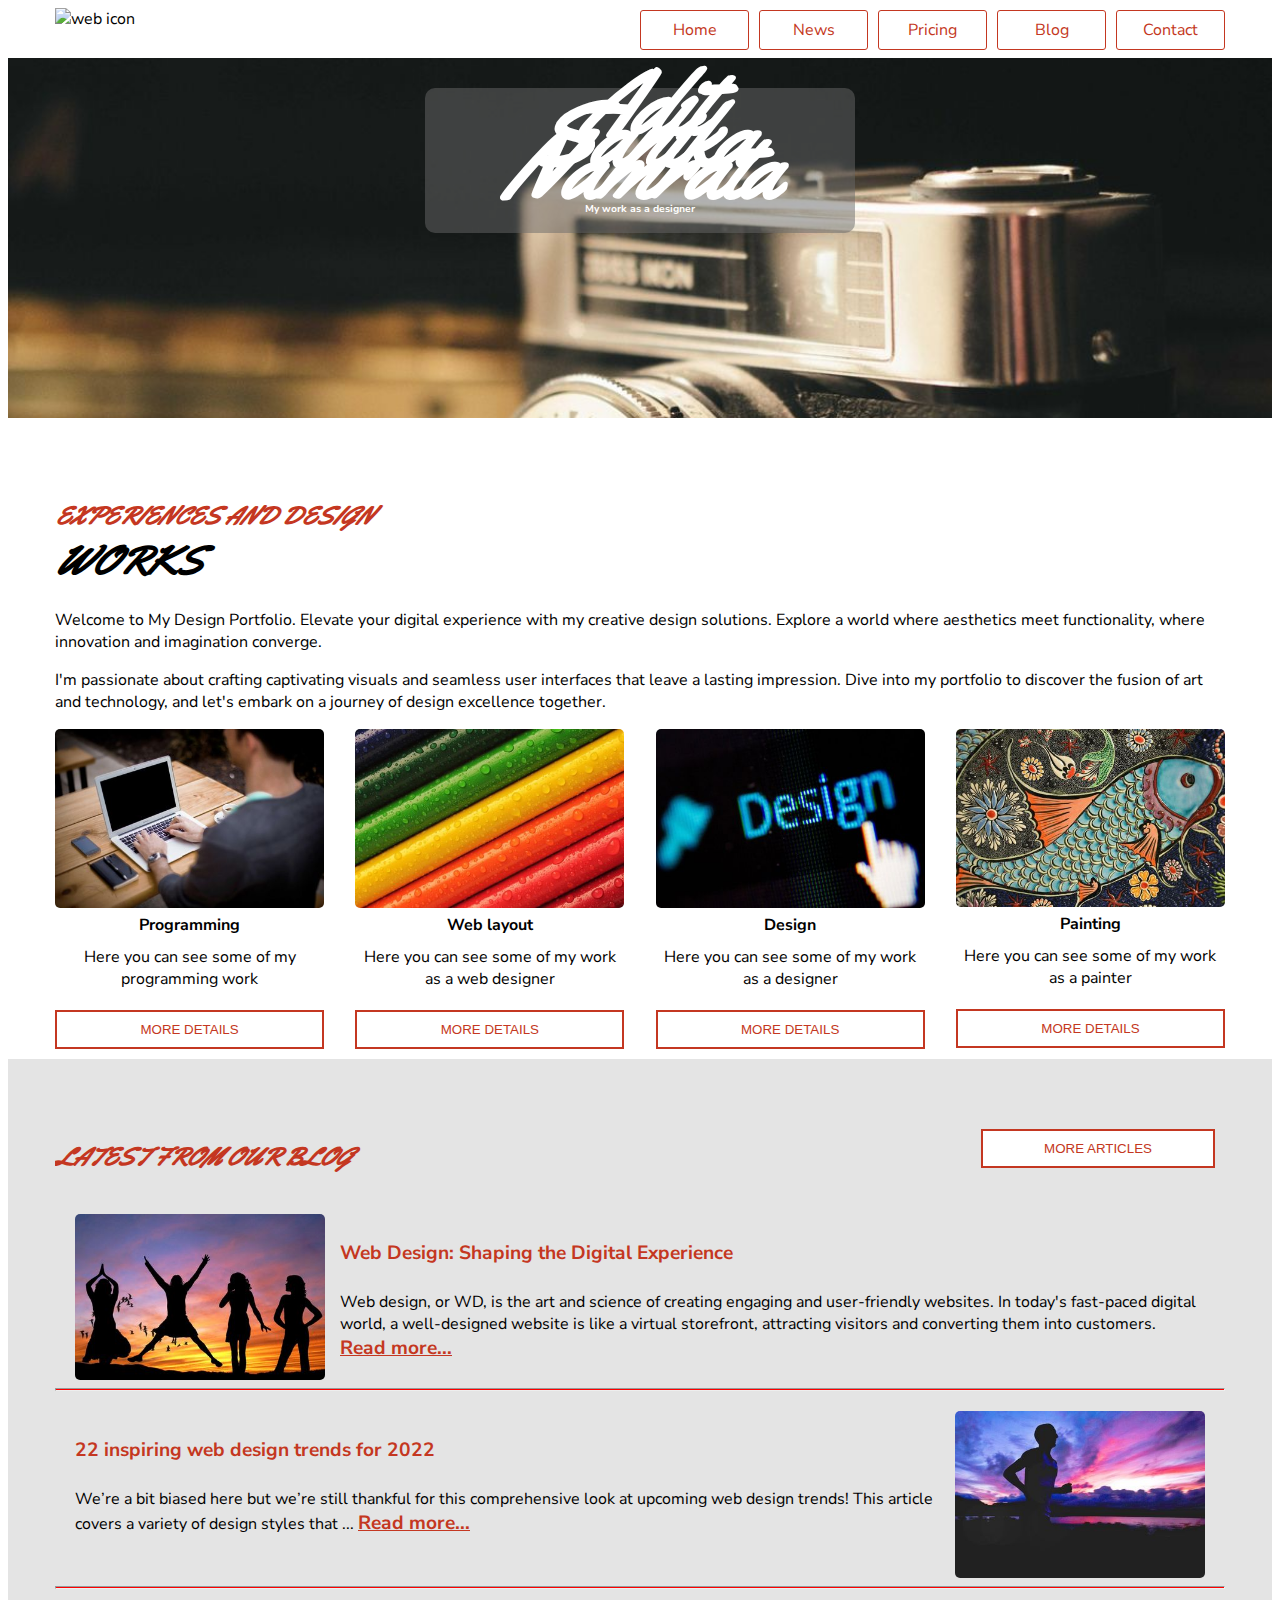
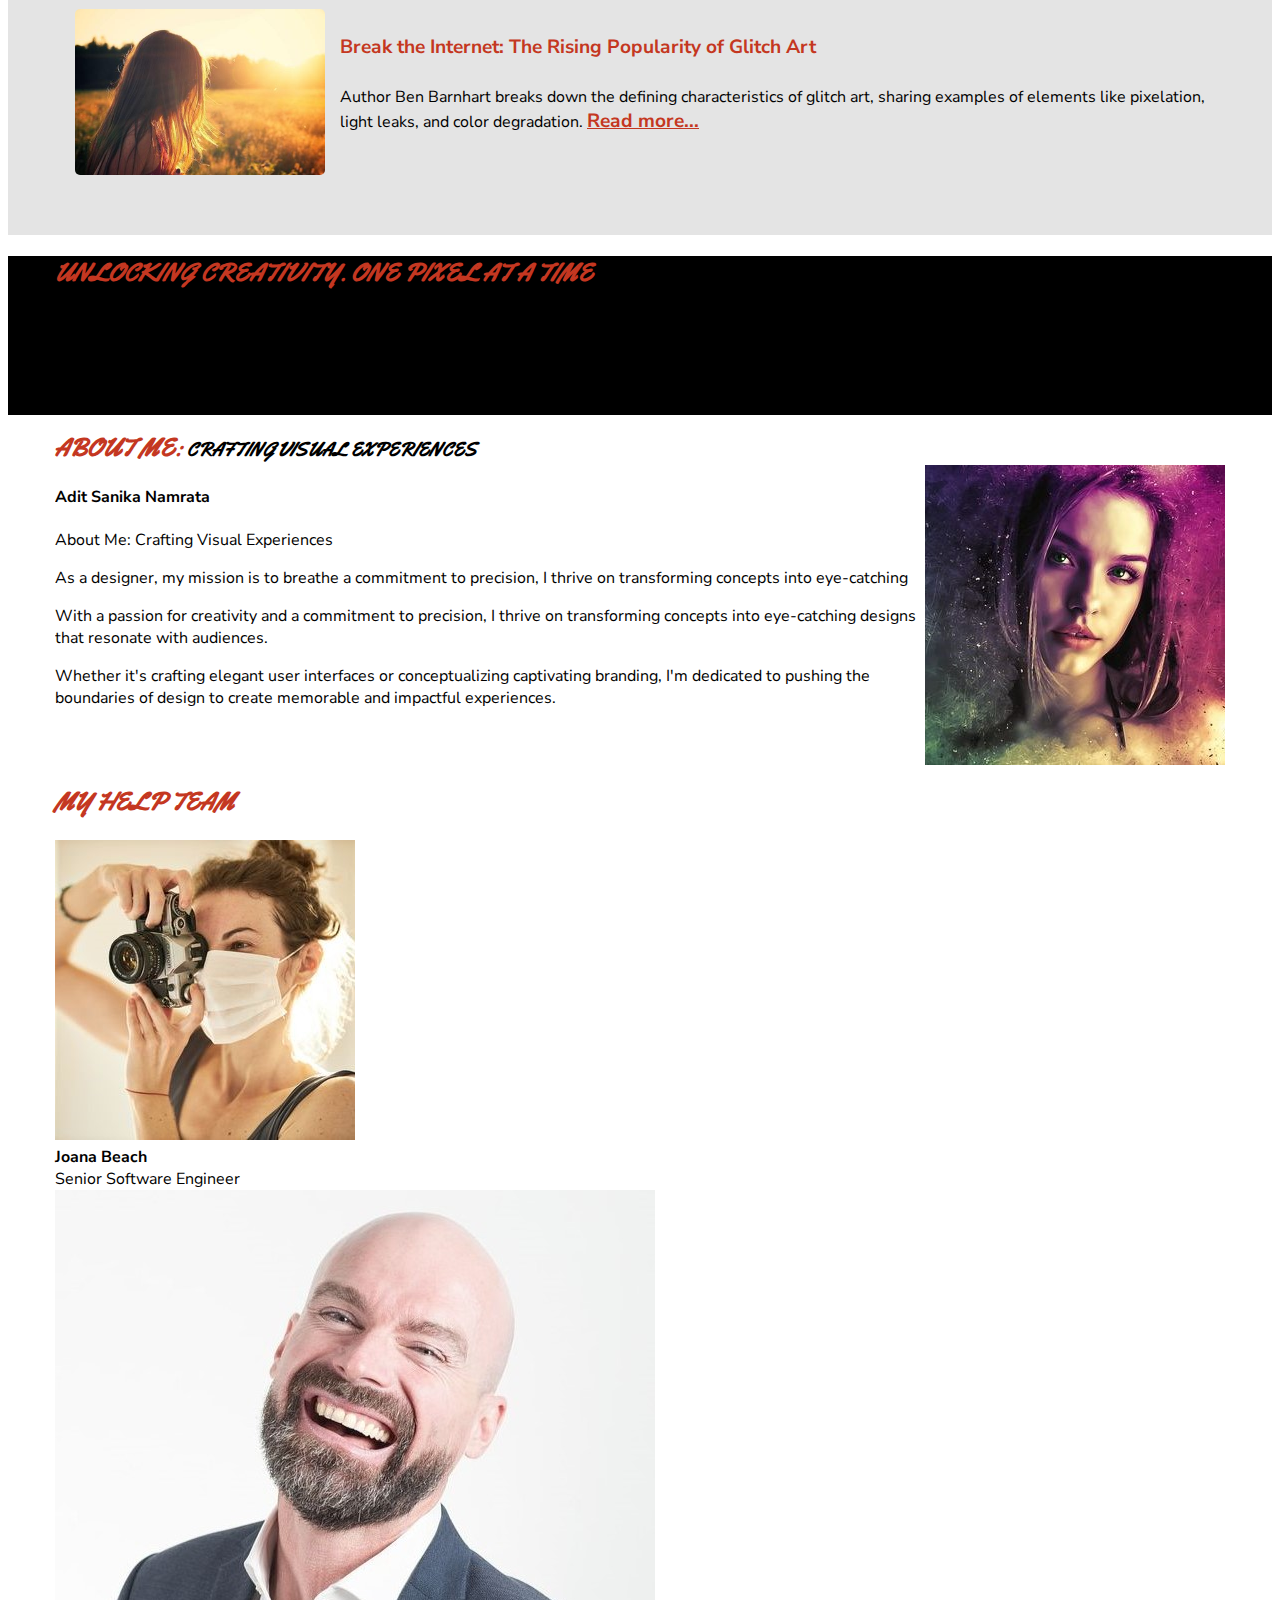
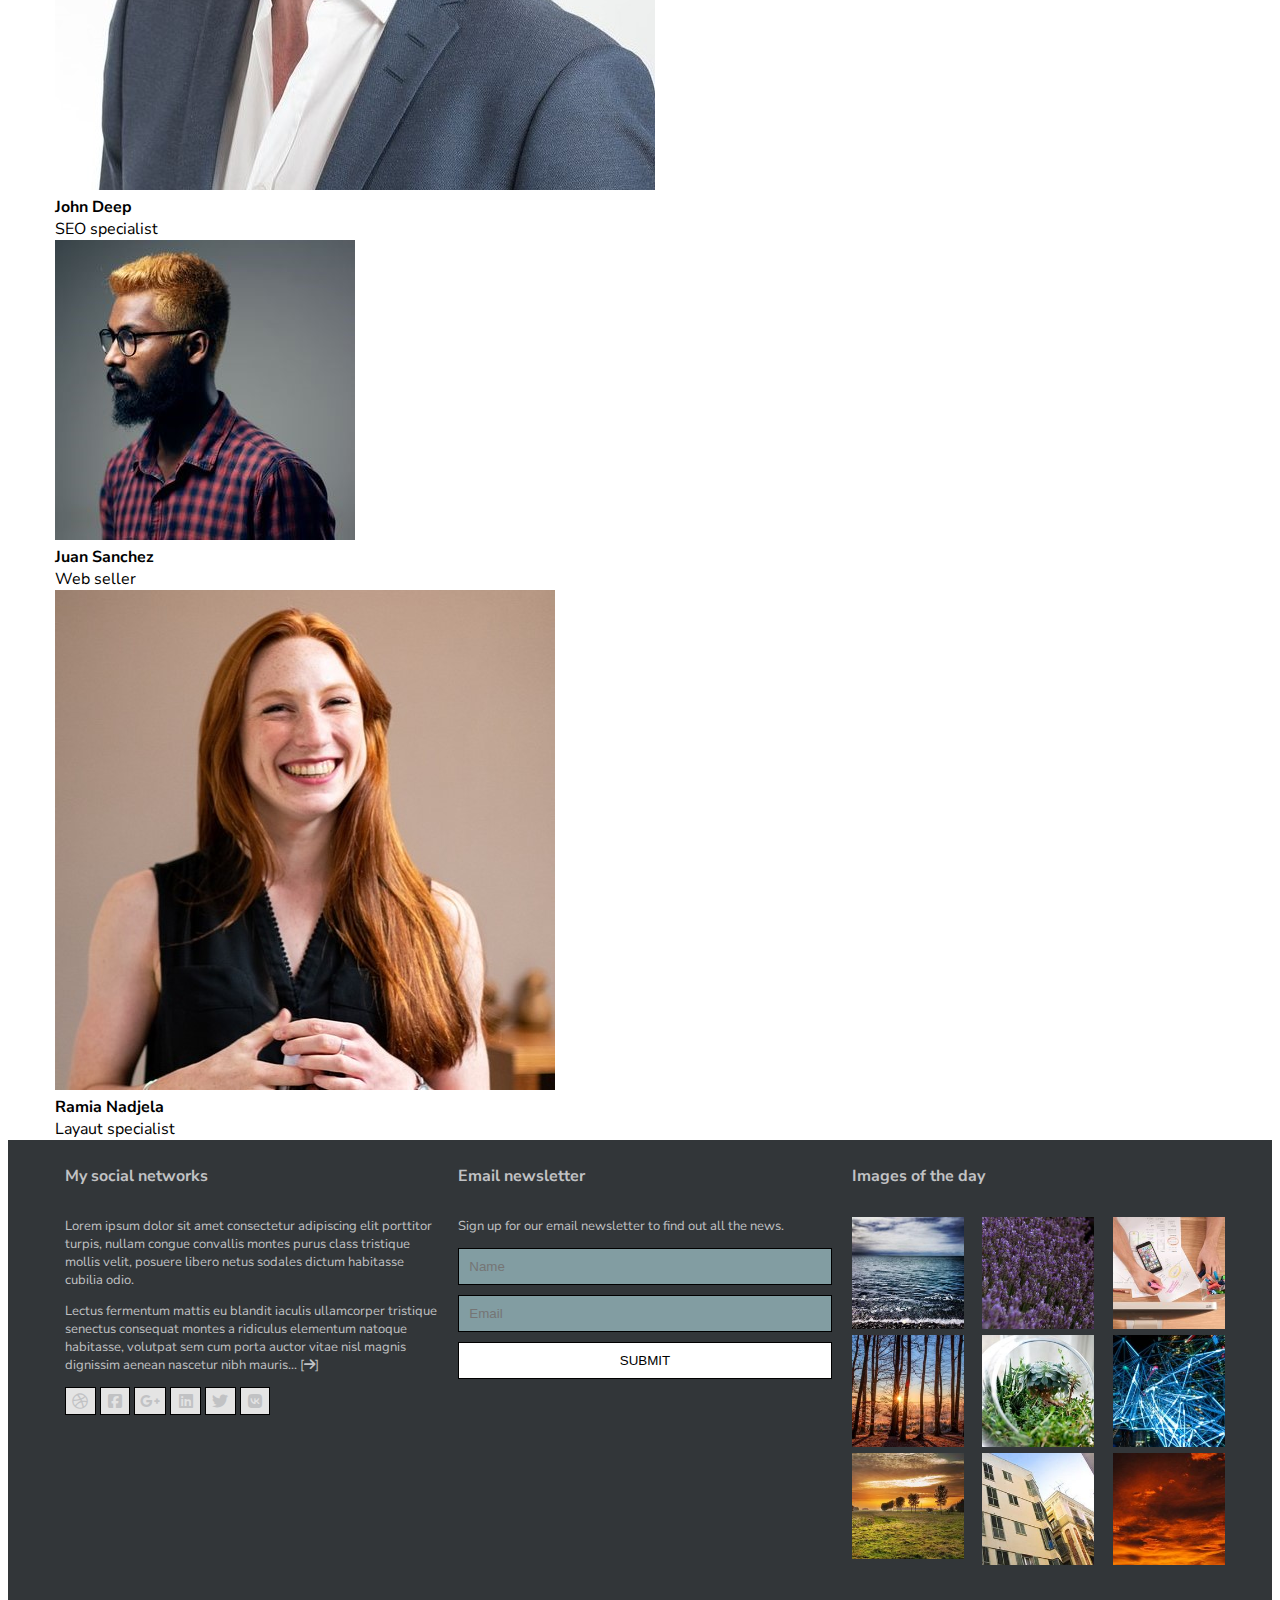
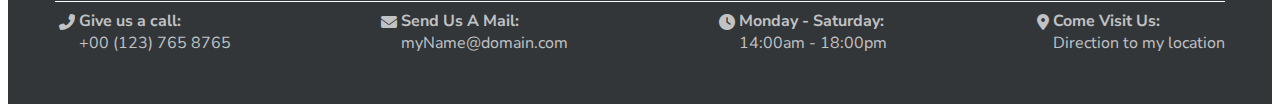
==== commit 91aa4185: "todito" ====
--- a/PR/index.html
+++ b/PR/index.html
@@ -26,7 +26,7 @@
                 </div>
                 <div class="header-top opening-menu">
                     <nav>
-                       git <ul>
+                       <ul>
                             <li><a href="index.html">Home</a></li>
                             <li><a href="multifaceted.html">News</a></li>
                             <li><a href="#">Pricing</a></li>
@@ -50,7 +50,7 @@
             <div class="header-image">
                 <div class="anika-container-camera">
                     <h1 class="anika-text weird italic">Adit Sanika Namrata
-                    <div style="font-family: 'Nunito Sans', 'sans-serif'; font-style: normal;">My work as a designer</div></h1>
+                    <span style="font-family: 'Nunito Sans', 'sans-serif'; font-style: normal; display: block;">My work as a designer</span></h1>
                 </div>
             </div>
         </header>
@@ -125,7 +125,7 @@
                         <img src="images/blog_1.jpg" alt="image of four people jumping in the sunset" class="float-left">
                         <div>
                             <h4 class="red-dashed" style="text-decoration: none;">Web Design: Shaping the Digital Experience</h4>
-                            <p>Web design, or WD, is the art and science of creating engaging and user-friendly websites. In today's fast-paced digital world, a well-designed website is like a virtual storefront, attracting visitors and converting them into customers. <a href="web-design.html"><span class="red-dashed">Read more...</span></a></p>
+                            <p>Web design, or WD, is the art and science of creating engaging and user-friendly websites. In today's fast-paced digital world, a well-designed website is like a virtual storefront, attracting visitors and converting them into customers. <a href="web-design.html"><span class="red-dashed bold">Read more...</span></a></p>
                         </div>
                     </div>
                     <hr>
@@ -133,7 +133,7 @@
                         <img class="float-right" src="images/blog_2.jpg" alt="image of a person running">
                         <div>
                             <h4 class="red-dashed" style="text-decoration: none;">22 inspiring web design trends for 2022</h4>
-                            <p>We’re a bit biased here but we’re still thankful for this comprehensive look at upcoming web design trends! This article covers a variety of design styles that ... <a href="#"><span class="red-dashed">Read more...</span></a> </p>
+                            <p>We’re a bit biased here but we’re still thankful for this comprehensive look at upcoming web design trends! This article covers a variety of design styles that ... <a href="#"><span class="red-dashed bold">Read more...</span></a> </p>
                         </div>
                     </div>
                     <hr>
@@ -141,7 +141,7 @@
                         <img class="float-left" src="images/blog_3.jpg" alt="image of a person with the sun at the end">
                         <div>
                             <h4 class="red-dashed" style="text-decoration: none;">Break the Internet: The Rising Popularity of Glitch Art</h4>
-                            <p >Author Ben Barnhart breaks down the defining characteristics of glitch art, sharing examples of elements like pixelation, light leaks, and color degradation. <a href="#"><span class="red-dashed">Read more...</span></a> </p>
+                            <p >Author Ben Barnhart breaks down the defining characteristics of glitch art, sharing examples of elements like pixelation, light leaks, and color degradation. <a href="#"><span class="red-dashed bold">Read more...</span></a> </p>
                         </div>
                     </div>
                 </div>
